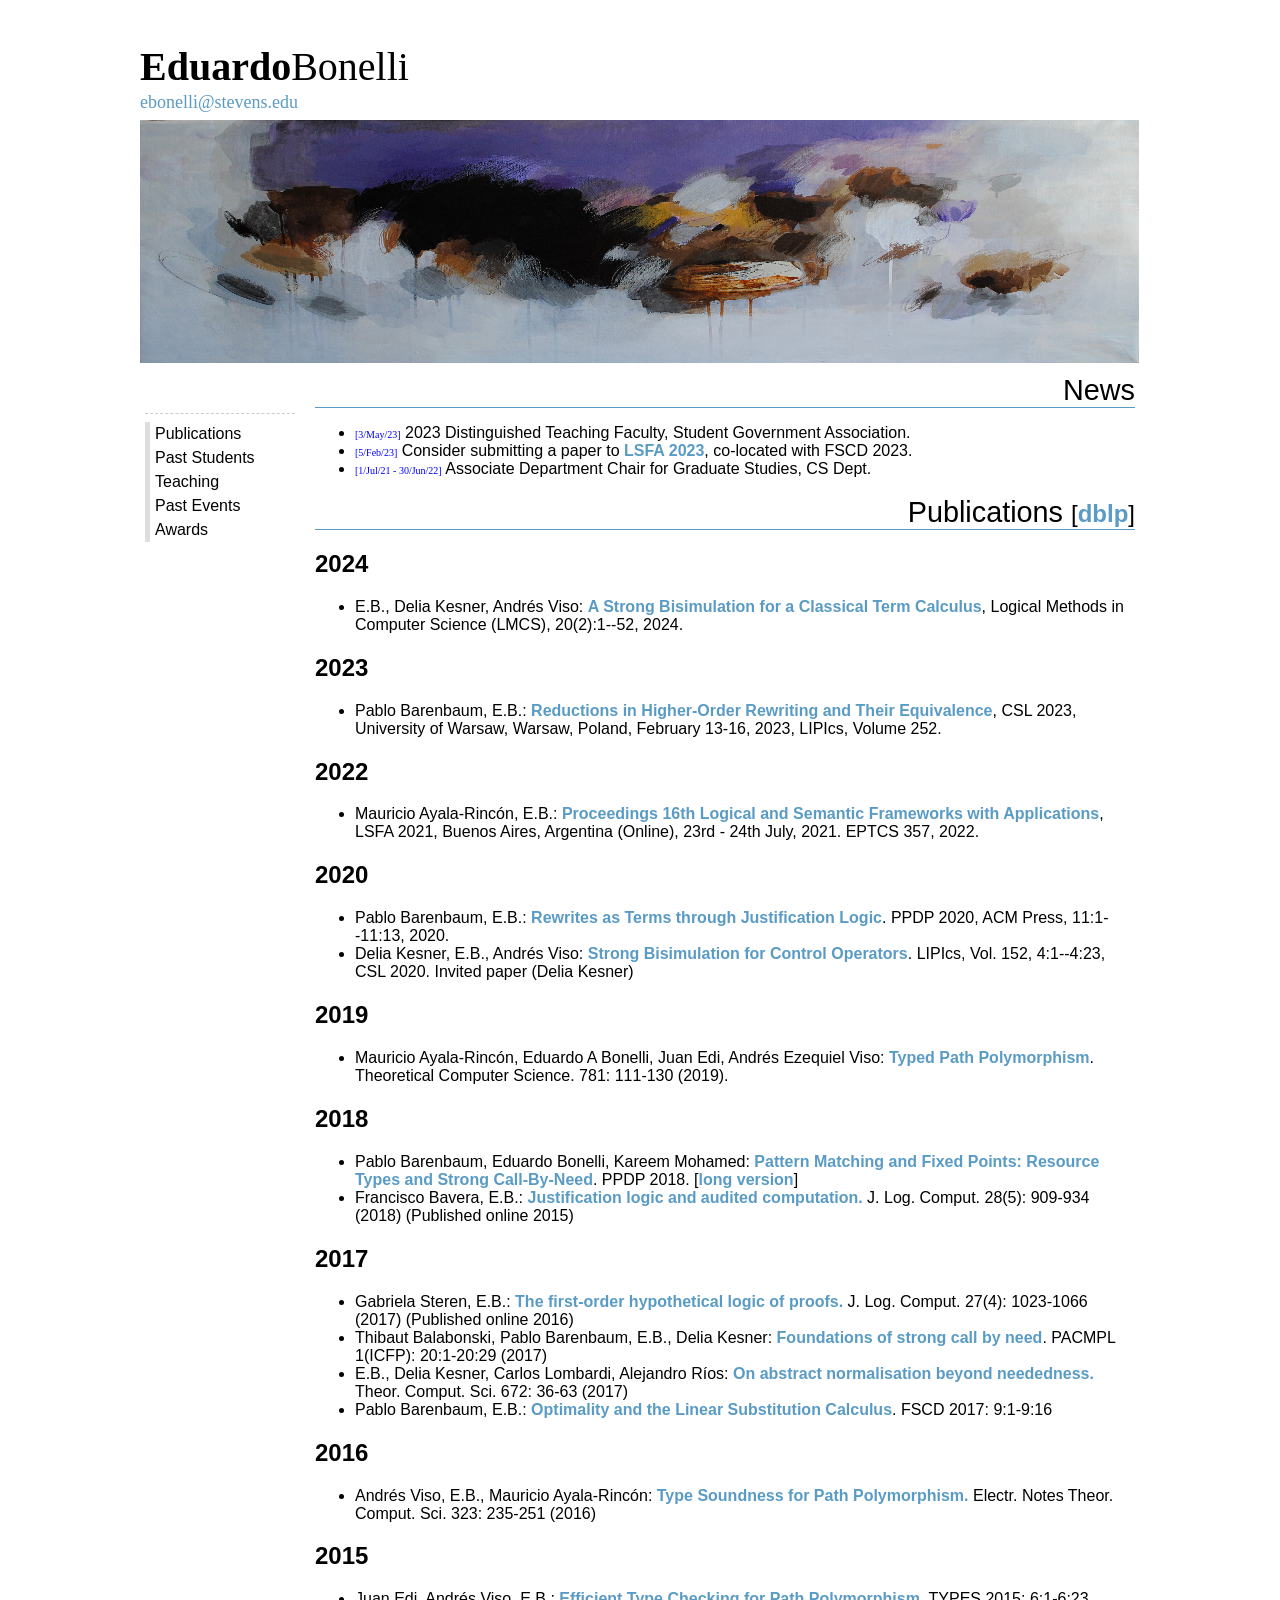
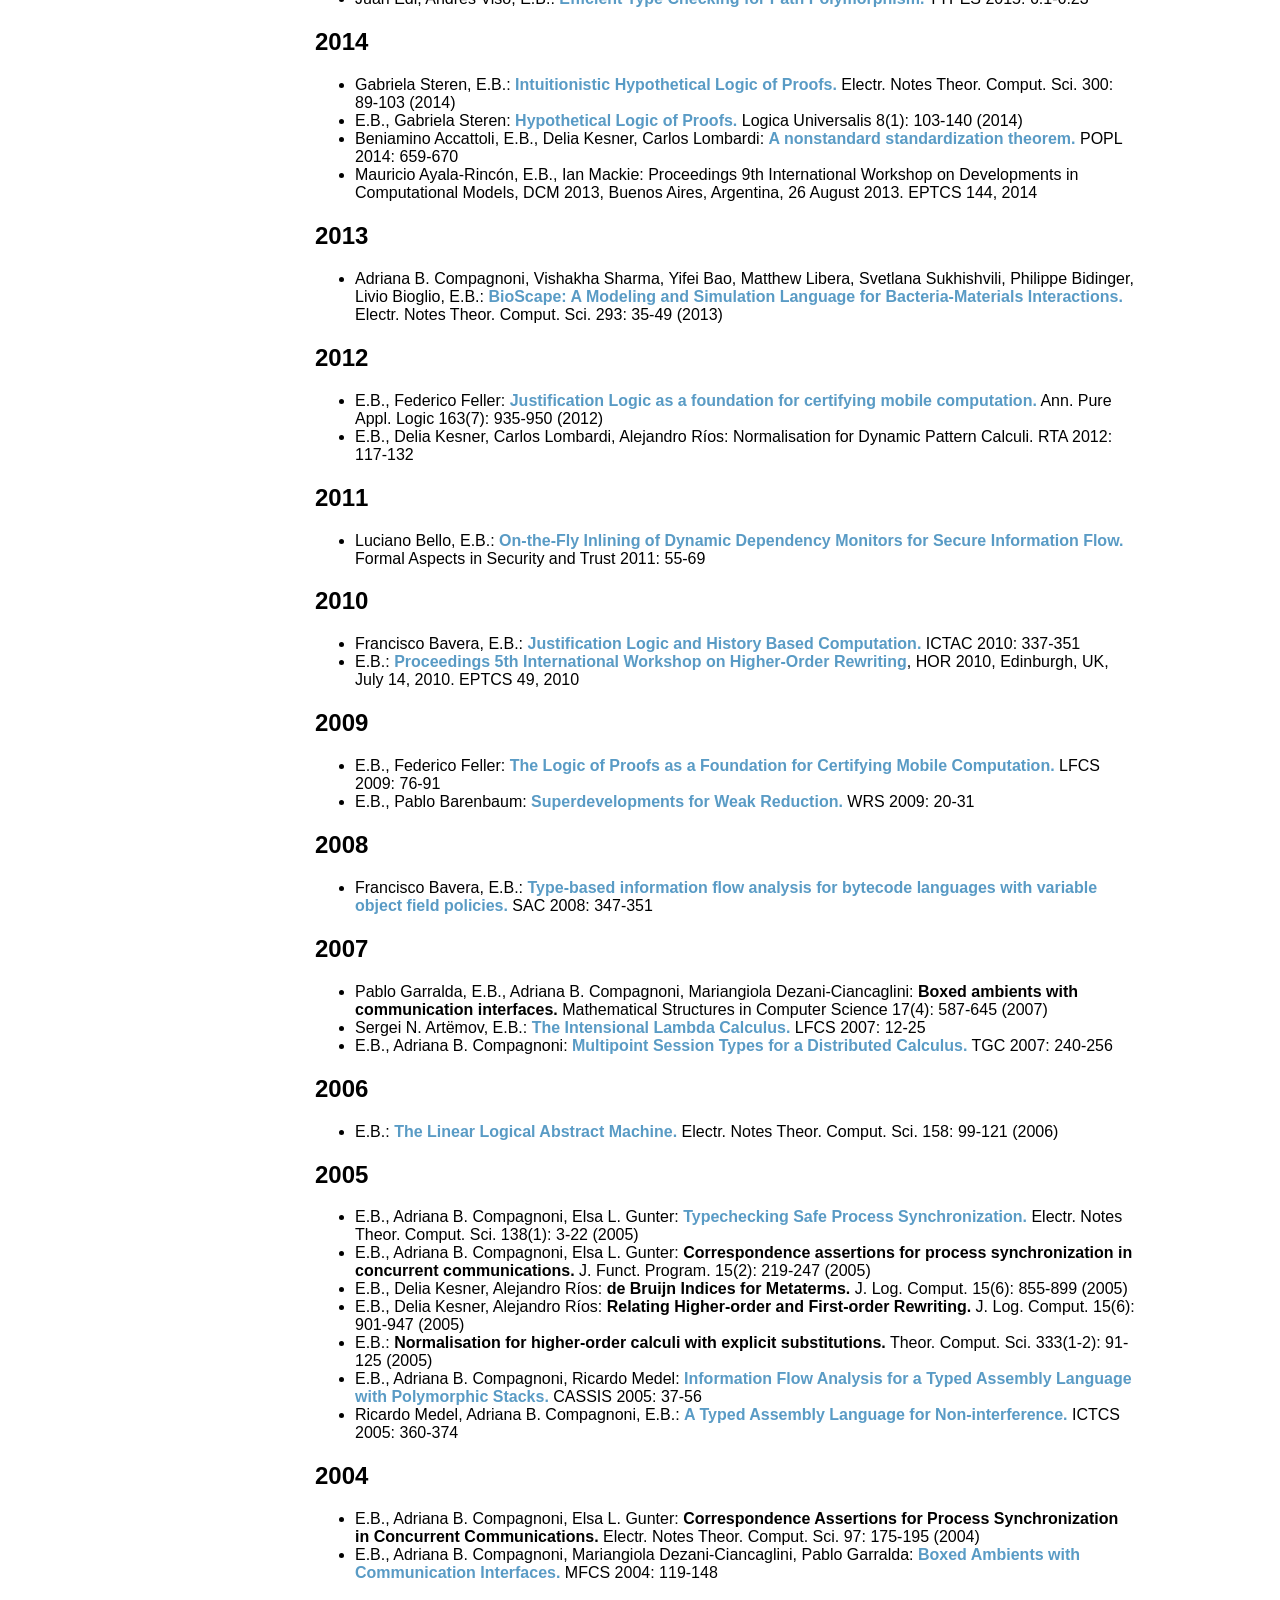
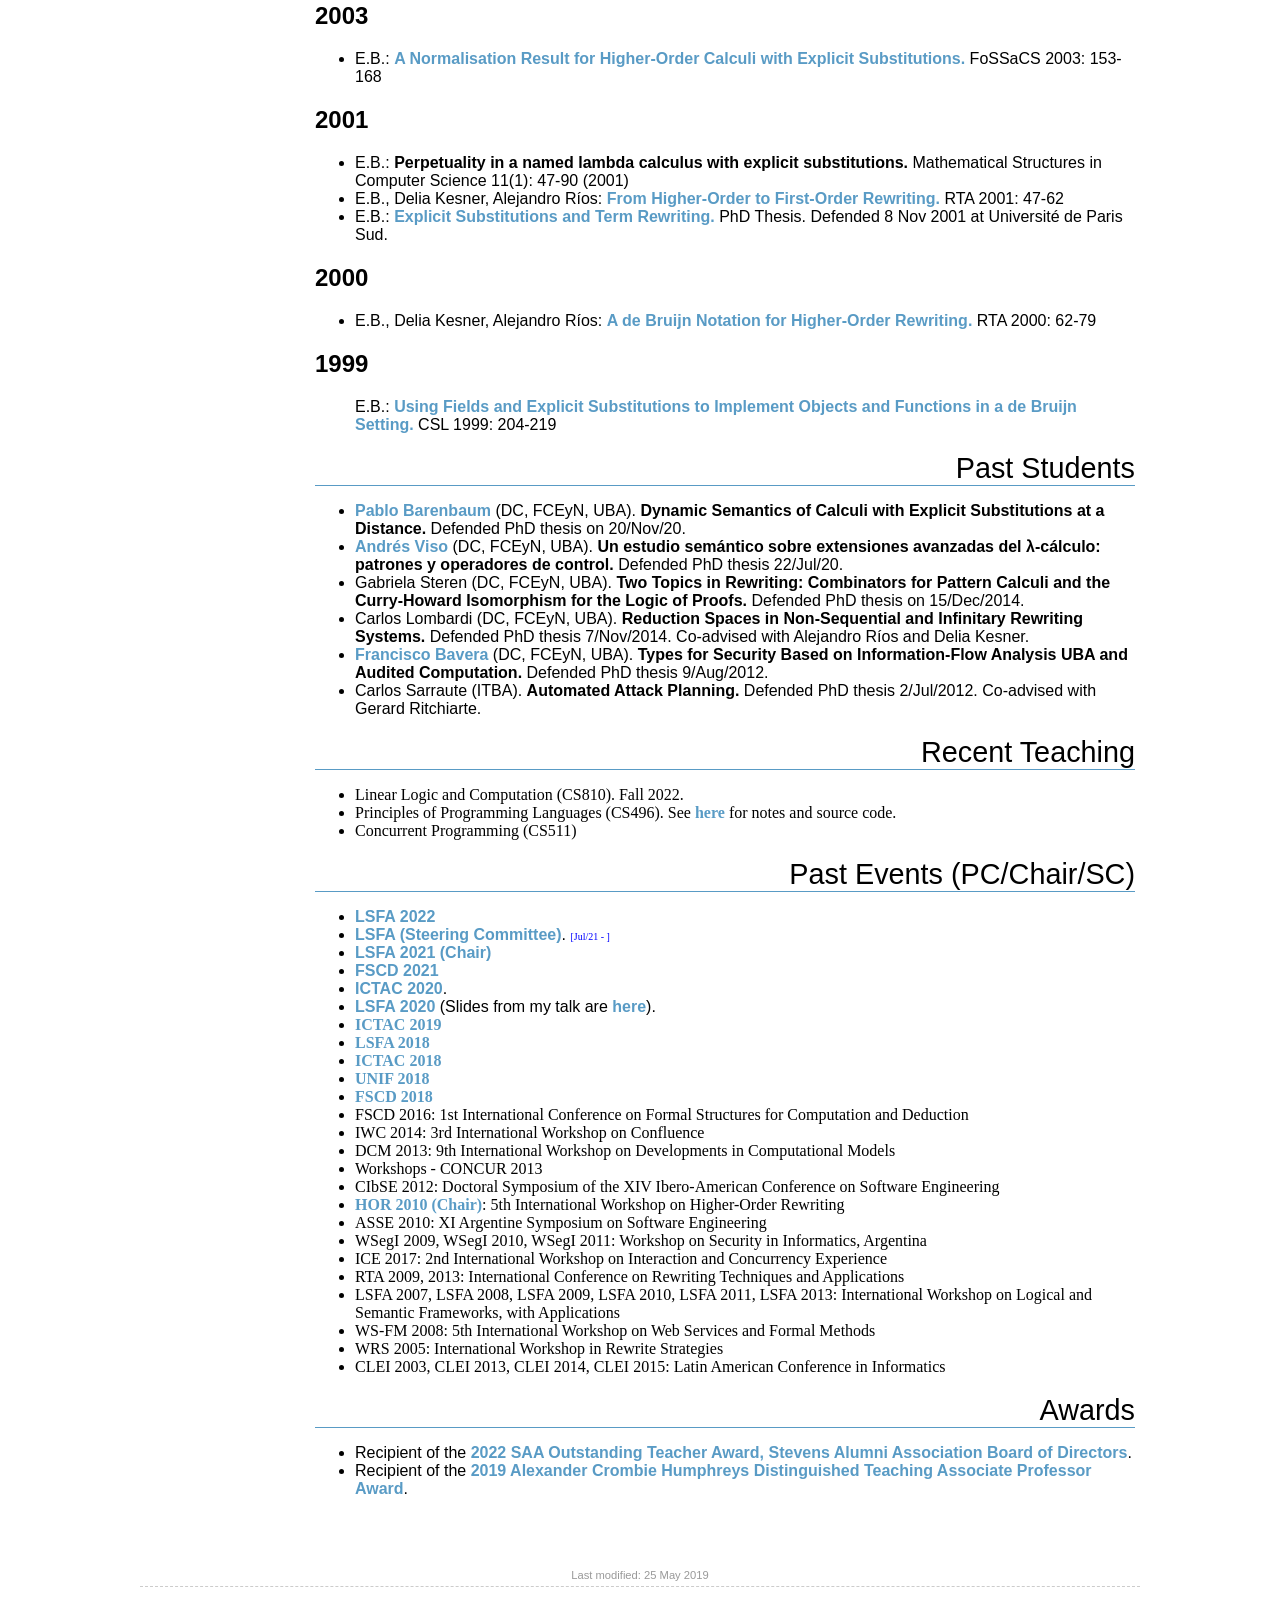
==== index.html @ a5846575 "Agregado" ====
<!DOCTYPE html PUBLIC "-//W3C//DTD XHTML 1.1//EN" "http://www.w3.org/TR/xhtml11/DTD/xhtml11.dtd">

<html xmlns="http://www.w3.org/1999/xhtml">

<head>
  <meta http-equiv="content-type" content="application/xhtml+xml; charset=iso-8859-1" />
  <title>Eduardo Bonelli</title>
  <link href="css.css" rel="stylesheet" type="text/css" />
</head>

<body>
  <div id="main">
    <div id="top-nav" style="width: 742px; height: 62px; margin-left: 0px;">
      <span style="color: black;"><b>Eduardo</b>Bonelli<p><font size="4" style="color: #599BC5;">ebonelli@stevens.edu</font></p></span></div>
    <a href="http://jimenalm2002.wixsite.com/jimenalopezm" title="Jimena L&oacute;pez Miquelarena"><img src="images/jime.jpg"
        alt="Jime" title="Jime" style="width: 999px; height: 243px;" />
    </a>

    <div id="navigation">
      <hr />
      <a href="#publications" class="navigation">Publications</a>
      <a href="#past_students" class="navigation">Past Students</a>
      <a href="#teaching" class="navigation">Teaching</a>
      <a href="#events" class="navigation">Past Events</a>
      <a href="#awards" class="navigation">Awards</a>
    </div>

    <div id="content">
      <h1>
        <span style="color: black;">
          News
        </span>
      </h1>

      <ul>
	<li>
	<font size="1" face="verdana" color="blue">
	[3/May/23]</font>
         2023 Distinguished Teaching Faculty, Student Government
	Association.
        </li>
	<li>
	<font size="1" face="verdana" color="blue">
	[5/Feb/23]</font>
        Consider submitting a paper to <a
	href="https://easyconferences.eu/fscd2023/">LSFA 2023</a>,
	co-located with FSCD 2023.
        </li>
	<li>
	<font size="1" face="verdana" color="blue">
	[1/Jul/21 - 30/Jun/22]</font>
        Associate Department Chair for Graduate Studies, CS Dept.
        </li>
      </ul>

      <div id="publications"></div>
      <h1>
        <span style="color: black;">Publications
          <small>[<a href="http://dblp.uni-trier.de/pers/hd/b/Bonelli:Eduardo" title="DBLP">dblp</a>]
          </small>
        </span>
      </h1>
              <h2>
        2024
      </h2>
      <ul>
        <li> E.B., Delia Kesner, Andr&eacute;s Viso: <a
      href="https://lmcs.episciences.org/13433">A Strong Bisimulation for a
      Classical Term Calculus</a>,  Logical Methods in Computer Science (LMCS), 20(2):1--52, 2024.
        </li>
      </ul>
              <h2>
        2023
      </h2>
      <ul>
        <li> Pablo Barenbaum, E.B.: <a href="publications/csl2023.pdf">Reductions in Higher-Order
        Rewriting and Their Equivalence</a>,  CSL 2023, University of
        Warsaw, Warsaw, Poland, February 13-16, 2023, LIPIcs, Volume 252.
        </li>
      </ul>
      
         <h2>
        2022
      </h2>
      <ul>
        <li> Mauricio Ayala-Rinc&oacute;n, E.B.: <a
        href="http://eptcs.web.cse.unsw.edu.au/content.cgi?LSFA2021">Proceedings 16th Logical and
        Semantic Frameworks with Applications</a>,  LSFA 2021, Buenos
        Aires, Argentina (Online), 23rd - 24th July, 2021. EPTCS 357, 2022.
        </li>
      </ul>
      
      <h2>
        2020
      </h2>
      <ul>
        <li> Pablo Barenbaum, E.B.: <a href="publications/ppdp2020.pdf">Rewrites as Terms through Justification Logic</a>.
          PPDP 2020, ACM Press, 11:1--11:13, 2020.
        </li>
        <li> Delia Kesner, E.B., Andr&eacute;s Viso: <a href="publications/csl2020.pdf">Strong Bisimulation for Control Operators</a>.
          LIPIcs, Vol. 152, 4:1--4:23, CSL 2020. Invited paper
        (Delia Kesner)
        </li>
      </ul>

      
      <h2>
        2019
      </h2>
      <ul>
        <li> Mauricio Ayala-Rinc&oacute;n, Eduardo A Bonelli, Juan Edi, Andr&eacute;s Ezequiel Viso: <a href="publications/tcs2019.pdf">Typed Path Polymorphism</a>.
          Theoretical Computer Science. 781: 111-130 (2019).
        </li>
      </ul>

      <h2>
        2018
      </h2>

      <ul>
        <li>Pablo Barenbaum, Eduardo
          Bonelli, Kareem Mohamed: <a href="publications/ppdp2018.pdf">Pattern Matching and Fixed
            Points: Resource Types and Strong Call-By-Need</a>. PPDP
          2018. [<a href="publications/ppdp2018_long.pdf">long
            version</a>]<br />
        </li>
        <li>Francisco Bavera, E.B.:
          <a href="publications/jlc2015.pdf">Justification logic and audited computation.</a> J. Log. Comput. 28(5):
          909-934 (2018) (Published online 2015)


        </li>
      </ul>

      <h2>
        2017
      </h2>

      <ul>
        <li> Gabriela Steren, E.B.:
          <a href="publications/jlc2016.pdf">The first-order hypothetical logic of proofs.</a> J. Log. Comput. 27(4):
          1023-1066 (2017) (Published online 2016)
        </li>
        <li> Thibaut Balabonski, Pablo Barenbaum, E.B., Delia Kesner:
          <a href="https://dl.acm.org/citation.cfm?doid=3136534.3110264">Foundations of
            strong call by need</a>. PACMPL 1(ICFP): 20:1-20:29 (2017)
        </li>
        <li> E.B., Delia Kesner, Carlos Lombardi, Alejandro R&iacute;os:
          <a href="publications/tcs2017.pdf">On abstract normalisation beyond neededness.</a> Theor. Comput. Sci. 672:
          36-63 (2017)
        </li>
        <li> Pablo Barenbaum, E.B.:
          <a href="http://drops.dagstuhl.de/opus/volltexte/2017/7730/pdf/LIPIcs-FSCD-2017-9.pdf">Optimality
            and the Linear Substitution Calculus</a>. FSCD 2017: 9:1-9:16
        </li>
      </ul>

      <h2>
        2016
      </h2>

      <ul>
        <li> Andr&eacute;s Viso, E.B., Mauricio Ayala-Rinc&oacute;n:
          <a href="https://www.sciencedirect.com/science/article/pii/S1571066116300433?via%3Dihub">Type Soundness for
            Path Polymorphism.</a>
          Electr. Notes Theor. Comput. Sci. 323: 235-251 (2016)
        </li>
      </ul>

      <h2>
        2015
      </h2>

      <ul>
        <li> Juan Edi, Andr&eacute;s Viso, E.B.:
          <a href="http://drops.dagstuhl.de/opus/volltexte/2018/8476/">Efficient Type Checking for Path
            Polymorphism.</a> TYPES 2015: 6:1-6:23
        </li>
      </ul>

      <h2>
        2014
      </h2>

      <ul>
        <li> Gabriela Steren, E.B.:
          <a href="publications/imla2014.pdf">Intuitionistic Hypothetical Logic of Proofs.</a> Electr. Notes Theor.
          Comput. Sci. 300: 89-103 (2014)
        </li>
        <li> E.B., Gabriela Steren:
          <a href="publications/lu2014.pdf">Hypothetical Logic of Proofs.</a> Logica Universalis 8(1): 103-140 (2014)
        </li>
        <li> Beniamino Accattoli, E.B., Delia Kesner, Carlos Lombardi:
          <a href="publications/popl2014.pdf">A nonstandard standardization theorem.</a> POPL 2014: 659-670
        </li>
        <li> Mauricio Ayala-Rinc&oacute;n, E.B., Ian Mackie:
          Proceedings 9th International Workshop on Developments in Computational Models, DCM 2013, Buenos Aires,
          Argentina, 26 August 2013. EPTCS 144, 2014
        </li>
      </ul>

      <h2>
        2013
      </h2>

      <ul>
        <li> Adriana B. Compagnoni, Vishakha Sharma, Yifei Bao, Matthew Libera, Svetlana Sukhishvili, Philippe Bidinger,
          Livio Bioglio, E.B.:
          <a href="publications/cs2bio2012.pdf">BioScape: A Modeling and Simulation Language for Bacteria-Materials
            Interactions.</a> Electr. Notes Theor. Comput.
          Sci. 293: 35-49 (2013)
        </li>
      </ul>

      <h2>
        2012
      </h2>

      <ul>
        <li> E.B., Federico Feller:
          <a href="publications/apal2012.pdf">Justification Logic as a foundation for certifying mobile computation.</a>
          Ann. Pure Appl. Logic 163(7): 935-950
          (2012)
        </li>
        <li> E.B., Delia Kesner, Carlos Lombardi, Alejandro R&iacute;os:
          Normalisation for Dynamic Pattern Calculi. RTA 2012: 117-132
        </li>
      </ul>
      <h2>
        2011
      </h2>

      <ul>
        <li> Luciano Bello, E.B.:
          <a href="publications/fast2011.pdf">On-the-Fly Inlining of Dynamic Dependency Monitors for Secure Information Flow.</a> Formal Aspects in Security and
          Trust 2011: 55-69
        </li>
      </ul>

      <h2>
        2010
      </h2>

      <ul>
        <li> Francisco Bavera, E.B.:
          <a href="publications/ictac2010.pdf">Justification Logic and History Based Computation.</a> ICTAC 2010:
          337-351
        </li>
        <li> E.B.:
          <a href="publications/ProceedingsHOR2010.pdf">Proceedings 5th International Workshop on Higher-Order
            Rewriting</a>, HOR 2010, Edinburgh, UK, July 14,
          2010. EPTCS 49, 2010
        </li>
      </ul>

      <h2>
        2009
      </h2>

      <ul>
        <li> E.B., Federico Feller:
          <a href="publications/lfcs2009.pdf">The Logic of Proofs as a Foundation for Certifying Mobile
            Computation.</a> LFCS 2009: 76-91
        </li>
        <li> E.B., Pablo Barenbaum:
          <a href="https://arxiv.org/pdf/1001.4429v1.pdf">Superdevelopments for Weak Reduction.</a> WRS 2009: 20-31
        </li>
      </ul>

      <h2>
        <span style="color: black;">2008 </span>
      </h2>

      <ul>
        <li> Francisco Bavera, E.B.:
          <a href="publications/sac2008.pdf">Type-based information flow analysis for bytecode languages with variable
            object field policies.</a> SAC
          2008: 347-351
        </li>
      </ul>


      <h2>
        2007
      </h2>


      <ul>
        <li> Pablo Garralda, E.B., Adriana B. Compagnoni, Mariangiola Dezani-Ciancaglini:
          <b>Boxed ambients with communication interfaces.</b> Mathematical Structures in Computer Science 17(4):
          587-645 (2007)
        </li>
        <li> Sergei N. Art&euml;mov, E.B.:
          <a href="publications/lfcs2007.pdf">The Intensional Lambda Calculus.</a> LFCS 2007: 12-25
        </li>
        <li> E.B., Adriana B. Compagnoni:
          <a href="publications/tgc2007.pdf">Multipoint Session Types for a Distributed Calculus.</a> TGC 2007: 240-256
        </li>
      </ul>

      <h2>
        2006
      </h2>

      <ul>
        <li> E.B.:
          <a href="publications/mfps2006.pdf">The Linear Logical Abstract Machine.</a> Electr. Notes Theor. Comput. Sci.
          158: 99-121 (2006)
        </li>
      </ul>

      <h2>
        2005
      </h2>

      <ul>
        <li> E.B., Adriana B. Compagnoni, Elsa L. Gunter:
          <a href="https://www.sciencedirect.com/science/article/pii/S157106610505108X?via%3Dihub">Typechecking Safe
            Process Synchronization.</a> Electr. Notes Theor. Comput. Sci. 138(1): 3-22 (2005)
        </li>
        <li> E.B., Adriana B. Compagnoni, Elsa L. Gunter:
          <b>Correspondence assertions for process synchronization in concurrent communications.</b> J. Funct. Program.
          15(2): 219-247 (2005)
        </li>
        <li> E.B., Delia Kesner, Alejandro R&iacute;os:
          <b>de Bruijn Indices for Metaterms.</b> J. Log. Comput. 15(6): 855-899 (2005)
        </li>
        <li> E.B., Delia Kesner, Alejandro R&iacute;os:
          <b>Relating Higher-order and First-order Rewriting.</b> J. Log. Comput. 15(6): 901-947 (2005)
        </li>
        <li> E.B.:
          <b>Normalisation for higher-order calculi with explicit substitutions.</b> Theor. Comput. Sci. 333(1-2):
          91-125 (2005)
        </li>
        <li> E.B., Adriana B. Compagnoni, Ricardo Medel:
          <a href="publications/cassis2005.pdf">Information Flow Analysis for a Typed Assembly Language with Polymorphic Stacks.</a> CASSIS 2005: 37-56
        </li>
        <li> Ricardo Medel, Adriana B. Compagnoni, E.B.:
          <a href="publications/ictcs2005.pdf">A Typed Assembly Language for Non-interference.</a> ICTCS 2005: 360-374
        </li>
      </ul>

      <h2>
        2004
      </h2>

      <ul>
        <li>
          E.B., Adriana B. Compagnoni, Elsa L. Gunter:
          <b>Correspondence Assertions for Process Synchronization in Concurrent Communications.</b> Electr. Notes
          Theor. Comput. Sci. 97: 175-195 (2004)
        </li>
        <li> E.B., Adriana B. Compagnoni, Mariangiola Dezani-Ciancaglini, Pablo Garralda:
          <a href="publications/mfcs2004.pdf">Boxed Ambients with Communication Interfaces.</a> MFCS 2004: 119-148
        </li>
      </ul>

      <h2>
        2003
      </h2>

      <ul>
        <li>
          E.B.:
          <a href="publications/fossacs2003.pdf">A Normalisation Result for Higher-Order Calculi with Explicit Substitutions.</a> FoSSaCS 2003: 153-168
        </li>
      </ul>

      <h2>
        2001
      </h2>

      <ul>
        <li>
          E.B.:
          <b>Perpetuality in a named lambda calculus with explicit substitutions.</b> Mathematical Structures in
          Computer Science 11(1): 47-90 (2001)
        </li>
        <li> E.B., Delia Kesner, Alejandro R&iacute;os:
          <a href="publications/rta2001.pdf">From Higher-Order to First-Order Rewriting.</a> RTA 2001: 47-62
        </li>
        <li> E.B.:
          <a href="publications/thesis.pdf">Explicit Substitutions and Term Rewriting.</a> PhD Thesis. Defended 8 Nov
          2001 at Universit&eacute; de Paris Sud.
          <!--           Also presented at <a
            href="https://digital.bl.fcen.uba.ar/collection/tesis/document/tesis_n3651_Bonelli">UBA</a> in 2003 under
          cotutelle.
 -->
        </li>
      </ul>

      <h2>
        2000
      </h2>

      <ul>
        <li>
          E.B., Delia Kesner, Alejandro R&iacute;os:
          <a href="publications/rta2000.pdf">A de Bruijn Notation for Higher-Order Rewriting.</a> RTA 2000: 62-79
        </li>
      </ul>

      <h2>
        1999
      </h2>

      <ul>
        E.B.:
        <a href="publications/csl1999.pdf">Using Fields and Explicit Substitutions to Implement Objects and Functions in a de Bruijn Setting.</a> CSL
        1999: 204-219
      </ul>

    <div id="past_students"></div>
            <h1>
        <span style="color: black;">Past Students</span>
      </h1>
            <ul>
	<li>
           <a href="https://foones.github.io">Pablo Barenbaum</a> (DC,
            FCEyN, UBA).  <b>Dynamic Semantics of Calculi with Explicit Substitutions at a Distance.</b>  Defended PhD thesis on 20/Nov/20.
        </li>
	<li>
           <a href="https://firuzz.github.io">Andr&eacute;s Viso</a>
            (DC, FCEyN, UBA).  <b>Un estudio sem&aacute;ntico sobre extensiones avanzadas del &lambda;-c&aacute;lculo: patrones y operadores de control.</b>  Defended PhD thesis
        22/Jul/20.
	</li>
		<li>
           Gabriela Steren (DC,
            FCEyN, UBA). <b>Two Topics in Rewriting: Combinators for Pattern Calculi and the
Curry-Howard Isomorphism for the Logic of Proofs.</b> Defended PhD
            thesis on 15/Dec/2014.
	</li>
	<li>
           Carlos Lombardi  (DC,
            FCEyN, UBA). <b>Reduction Spaces in Non-Sequential and
            Infinitary Rewriting Systems.</b> Defended PhD thesis
            7/Nov/2014. Co-advised with Alejandro R&iacuteos and Delia Kesner.
	</li>
		<li>
           <a href="https://dc.exa.unrc.edu.ar/staff/fbavera/">Francisco Bavera</a>  (DC,
            FCEyN, UBA). <b>Types for Security Based on
            Information-Flow Analysis UBA and Audited Computation.</b>
            Defended PhD thesis
            9/Aug/2012. 
	</li>
			<li>
           Carlos Sarraute  (ITBA). <b>Automated Attack Planning.</b>
            Defended PhD thesis
            2/Jul/2012. Co-advised with Gerard Ritchiarte. 
        </li>
      </ul>
      
      
      <div id="teaching"></div>      
      <h1>
        <span style="color: black;">Recent Teaching</span>
      </h1>
      <ul>
        <li>
          <span style="font-family: Tahoma;">Linear Logic and
      Computation (CS810). Fall 2022. </span>
        </li>
        <li>
          <span style="font-family: Tahoma;">Principles of Programming
      Languages (CS496). See  <a href="https://github.com/ebonelli/PLaF">here</a> for notes and source code. </span>
        </li>
        <li>
          <span style="font-family: Tahoma;">Concurrent Programming (CS511) </span>
        </li>
        <!-- <li> -->
        <!--   <span style="font-family: Tahoma;">Data Structures (CS284) </span> -->
        <!-- </li> -->
      </ul>

      <div id="events"></div>
      <h1>
        <span style="color: black;">Past Events (PC/Chair/SC) </span>
      </h1>

      <ul>
	<li>
	<a
        href="https://lsfa2022.github.io">LSFA 2022</a> 
	</li>
  	<li>
        <a
	href="https://lsfa-workshop.github.io">LSFA (Steering Committee)</a>. 	<font size="1" face="verdana" color="blue">
	[Jul/21 - ]</font>
	</li>
	
	<li>
	<a href="https://mat.unb.br/lsfa2021">LSFA 2021 (Chair)</a>
	</li>

	<li>
	<a href="https://fscd2021.dc.uba.ar">FSCD 2021</a>
	</li>
	
	<li>
	   <a href="https://ictac2020.github.io">ICTAC 2020</a>. 
        </li>
        <li>
           <a href="http://lsfa2020.ufba.br">LSFA 2020</a> (Slides from
        my talk are <a href="talks/lsfa_2020.pdf">here</a>).
        </li>
        <li><span style="font-family: Tahoma;"><a href="http://www.redcad.org/events/ictac2019/">ICTAC
              2019</a></span></li>

        <li><span style="font-family: Tahoma;"><a href="http://lia.ufc.br/%7Elsfa2018/">LSFA
              2018</a></span>
        </li>
        <li><span style="font-family: Tahoma;"><a href="https://www.ictac.org.za"
              title="ICTAC 2018">ICTAC
              2018</a></span>
        </li>
        <li><span style="font-family: Tahoma;"><a href="http://unif2018.cic.unb.br"
              title="UNIF 2018">UNIF
              2018</a></span>
        </li>
        <li><span style="font-family: Tahoma;"><a href="http://www.cs.le.ac.uk/events/fscd2018/"
              title="FSCD 2018">FSCD
              2018</a></span>
        </li>
        <li><span style="font-family: Tahoma;">FSCD 2016: 1st International
            Conference on Formal Structures for Computation and Deduction </span>
        </li>
        <span style="font-family: Tahoma;"> </span>
        <li><span style="font-family: Tahoma;">IWC 2014: 3rd International
            Workshop on Confluence</span>
        </li>
        <span style="font-family: Tahoma;"> </span>
        <li><span style="font-family: Tahoma;">DCM 2013: 9th International
            Workshop on Developments in Computational Models</span>
        </li>
        <span style="font-family: Tahoma;"> </span>
        <li><span style="font-family: Tahoma;">Workshops - CONCUR 2013</span>
        </li>
        <span style="font-family: Tahoma;"> </span>
        <li><span style="font-family: Tahoma;">CIbSE 2012: Doctoral Symposium
            of the XIV Ibero-American Conference on Software Engineering</span>
        </li>
        <span style="font-family: Tahoma;"> </span>
        <li><span style="font-family: Tahoma;"><a href="https://dblp.org/db/series/eptcs/eptcs49.html"
              title="HOR 2010">HOR 2010 (Chair)</a>: 5th International
            Workshop on Higher-Order Rewriting </span>
        </li>
        <span style="font-family: Tahoma;"> </span>
        <li><span style="font-family: Tahoma;">ASSE 2010: XI Argentine
            Symposium on Software Engineering</span>
        </li>
        <span style="font-family: Tahoma;"> </span>
        <li><span style="font-family: Tahoma;">WSegI 2009, WSegI 2010,
              WSegI 2011:
            Workshop on Security in Informatics, Argentina</span>
        </li>
        <span style="font-family: Tahoma;"> </span>
        <li><span style="font-family: Tahoma;">ICE 2017: 2nd International
            Workshop on Interaction and Concurrency Experience</span>
        </li>
        <span style="font-family: Tahoma;"> </span>
        <li><span style="font-family: Tahoma;">RTA 2009, 2013: International
            Conference on Rewriting Techniques and Applications</span>
        </li>
        <span style="font-family: Tahoma;"> </span>
        <li><span style="font-family: Tahoma;">LSFA 2007, LSFA 2008, LSFA 2009,
            LSFA 2010, LSFA 2011, LSFA 2013: International Workshop on Logical and
            Semantic Frameworks, with Applications</span>
        </li>
        <span style="font-family: Tahoma;"> </span>
        <li><span style="font-family: Tahoma;">WS-FM 2008: 5th International
            Workshop on Web Services and Formal Methods</span>
        </li>
        <span style="font-family: Tahoma;"> </span>
        <li><span style="font-family: Tahoma;">WRS 2005: International
            Workshop in Rewrite Strategies</span>
        </li>
        <span style="font-family: Tahoma;"> </span>
        <li><span style="font-family: Tahoma;">CLEI 2003, CLEI 2013, CLEI 2014,
            CLEI 2015: Latin American Conference in Informatics</span></li>
	  </ul>

	      <div id="awards"></div>
            <h1>
        <span style="color: black;">Awards</span>
      </h1>
	      <ul>
		<li>
        Recipient of the <a
            href="https://connect.stevens.edu/file/2022-Award-Recipients.pdf">2022
            SAA Outstanding Teacher Award, Stevens Alumni Association Board
		of Directors</a>.
        </li>
      <li>
          Recipient of the <a href="https://www.stevens.edu/news/stevens-honors-excellence-research-teaching-during-2018-2019-academic-year">2019 Alexander Crombie Humphreys Distinguished Teaching Associate Professor Award</a>.
        </li>
      </ul>
      
    </div>
    <div id="footer" style="width: 1000px;">
      Last modified: 25 May 2019
      <hr />
    </div>
  </div>
</body>

</html>
---- css.css ----
<html>
  <head>
    <meta http-equiv="content-type" content="text/html; charset=windows-1252">
    <link rel="alternate stylesheet" type="text/css" href="resource://gre-resources/plaintext.css"
      title="Wrap Long Lines">
  </head>
  <body>
    <pre>&lt;html&gt;
  &lt;head&gt;
    &lt;meta http-equiv="content-type" content="text/html; charset=windows-1252"&gt;
    &lt;link rel="alternate stylesheet" type="text/css" href="resource://gre-resources/plaintext.css"
      title="Wrap Long Lines"&gt;
  &lt;/head&gt;
  &lt;body&gt;
    &lt;pre&gt;body {
	margin: 25px 0px 0px 0px;
	background-color: #FFFFFF;
	background-image: url(images/jime.jpg);
	background-position: center;
	background-repeat: repeat-y;
	text-align: center;
}


#main {
	width: 1000px;
	margin-left: auto;
	margin-right: auto;
	text-align: left;
	background-color: #FFFFFF;
}

#top-nav {
	width: 995px;
	margin-left: auto;
	margin-right: auto;
	font-family: Tahoma;
	font-size: 40px;
	color: #FFFFFF;
	text-align: left;
	vertical-align: bottom;
	height: 30px;
	line-height: 18px;
	padding: 50px 50px 0px 0px;

	background-color: #FFFFFF;
}

#navigation {
	float: left;
	font-family: Verdana, Arial, Helvetica, sans-serif;
	font-size: 100%;
	font-weight: bold;
	color: rgb(3, 78, 124);
	background-color: #FFFFFF;
	text-decoration: none;
	margin: 0px 0px 0px 0px;
	padding: 37px 5px 15px 5px;
	width: 150px;
	border-color: #FFFFFF;
	border-style: solid;
	border-width: 1px 1px 1px 0px;
	text-align: right;
}


#content {
	margin-left: 170px;
	font-family: Verdana, Arial, Helvetica, sans-serif;
	font-size: 100%;
	color: #000000;
	text-decoration: none;
	width: 820px;
	text-align: left;
	padding: 5px 5px 15px 5px;
	background-color: #FFFFFF;
}

#footer {
	font-family: Verdana, Arial, Helvetica, sans-serif;
	font-size: 70%;
	color: #999999;
	padding: 40px 0px 10px 0px;
	text-align: center;
	clear: left;
	background-color: #FFFFFF;
}



a {
	color: #599BC5;
	text-decoration: none;
	font-weight: bold;
}
a:hover {
	color: #599BC5;
	text-decoration: none;
}

a.small-navigation {
	color: #999999;
	text-decoration: none;
}

a.small-navigation:hover {
	color: #FF9900;
}

a.navigation {
	color: #000000;
	border-width: 0px 0px 0px 5px;
	border-color: #DEDEDE;
	border-style: solid;
	text-decoration: none;
	display: block;
	padding: 3px 0px 3px 5px;
	text-align: left;
	font-weight: normal;
}

a.navigation:hover {
	border-color: #599BC5;
	background-color: #EFEFEF;
}


#header {
	padding: 5px 0px 5px 0px;

	background-color: #FFFFFF;
}

hr {
	width: 100%;
	height: 0px;
	text-align: center;
	border-color: #CCCCCC;
	border-style: dashed;
	border-width: 0px 0px 1px 0px;
}

h1 {
	color: #599BC5;
	font-size: 180%;
	text-decoration: none;
	text-align: right;
	margin: 0px 0px 15px 0px;
	font-weight: normal;
	padding: 2px 0px 0px 0px;
	border-width: 0px 0px 1px 0px;
	border-style: solid;
	border-color: #599BC5;
	background-color: #FFFFFF;
}

p {

	padding: 0px 0px 10px 0px;
	margin-top: 10px;
}&lt;/pre&gt;
  &lt;/body&gt;
&lt;/html&gt;
</pre>
  </body>
</html>
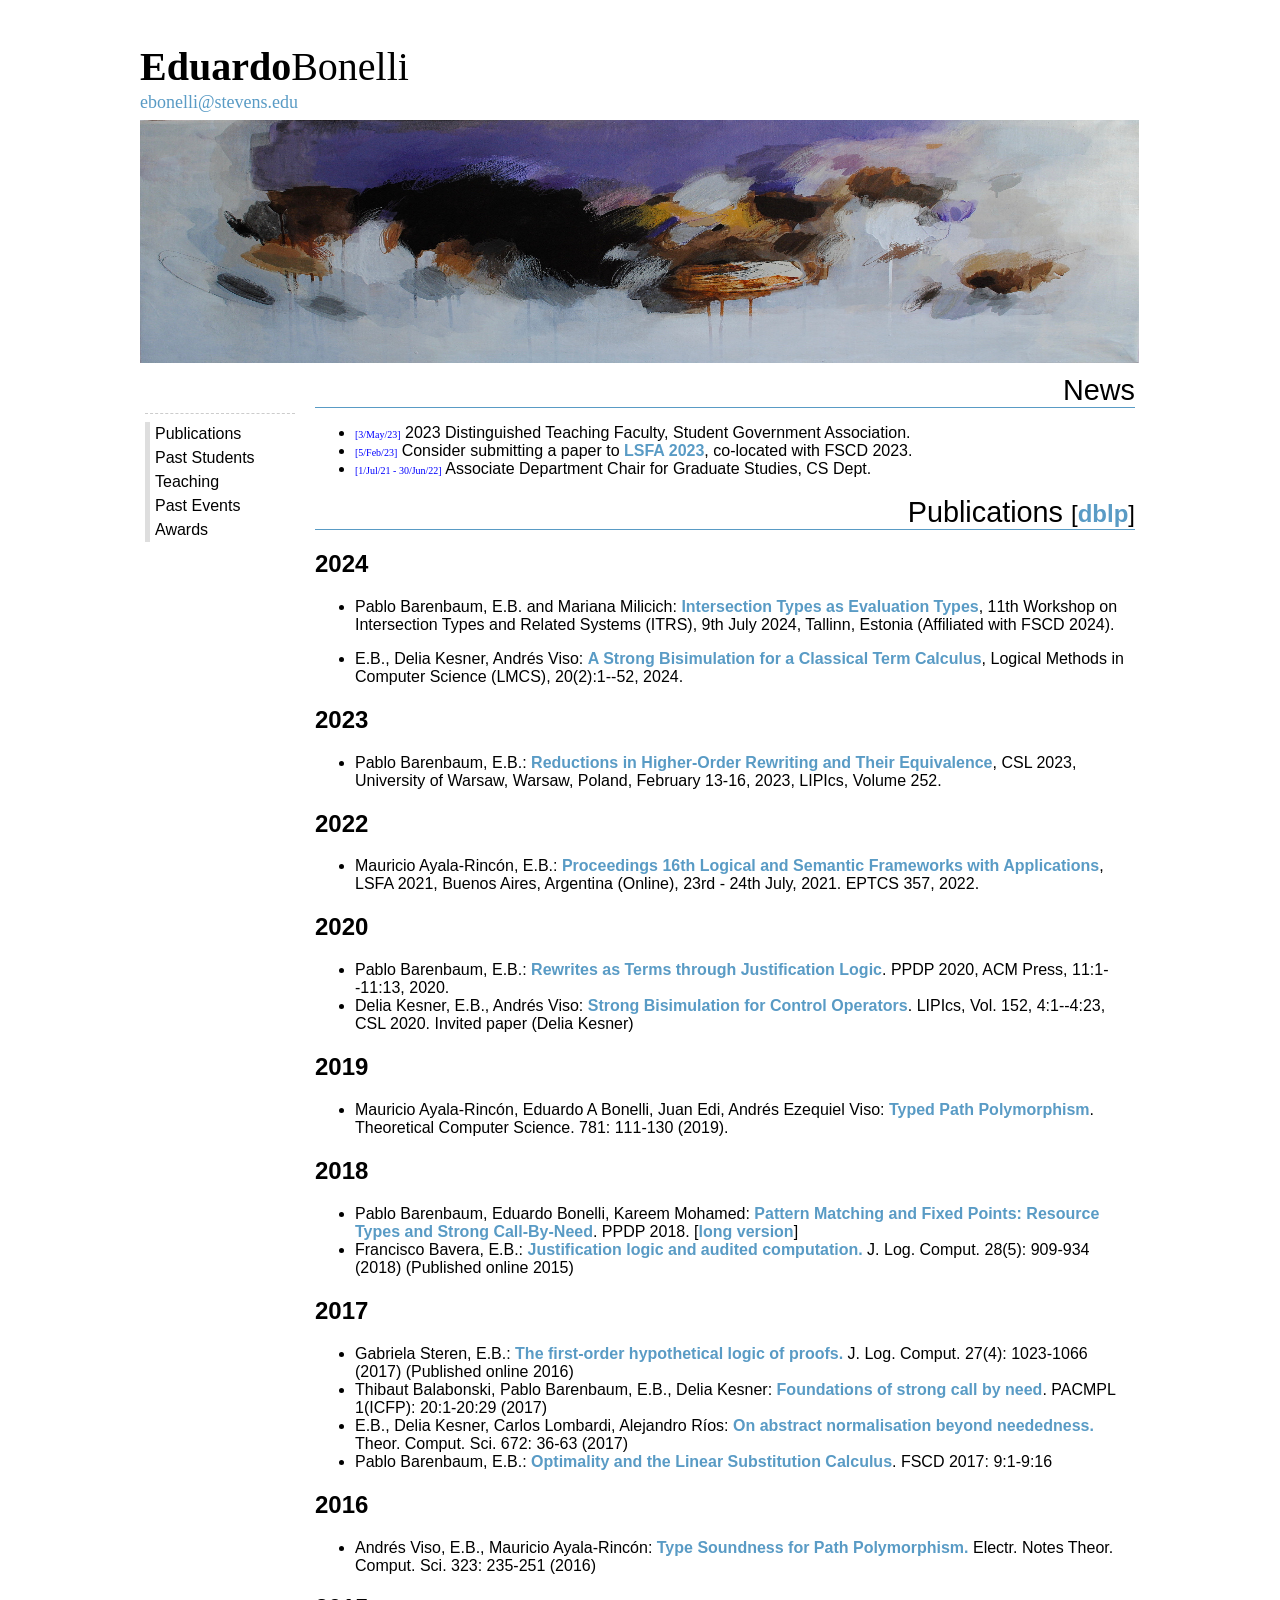
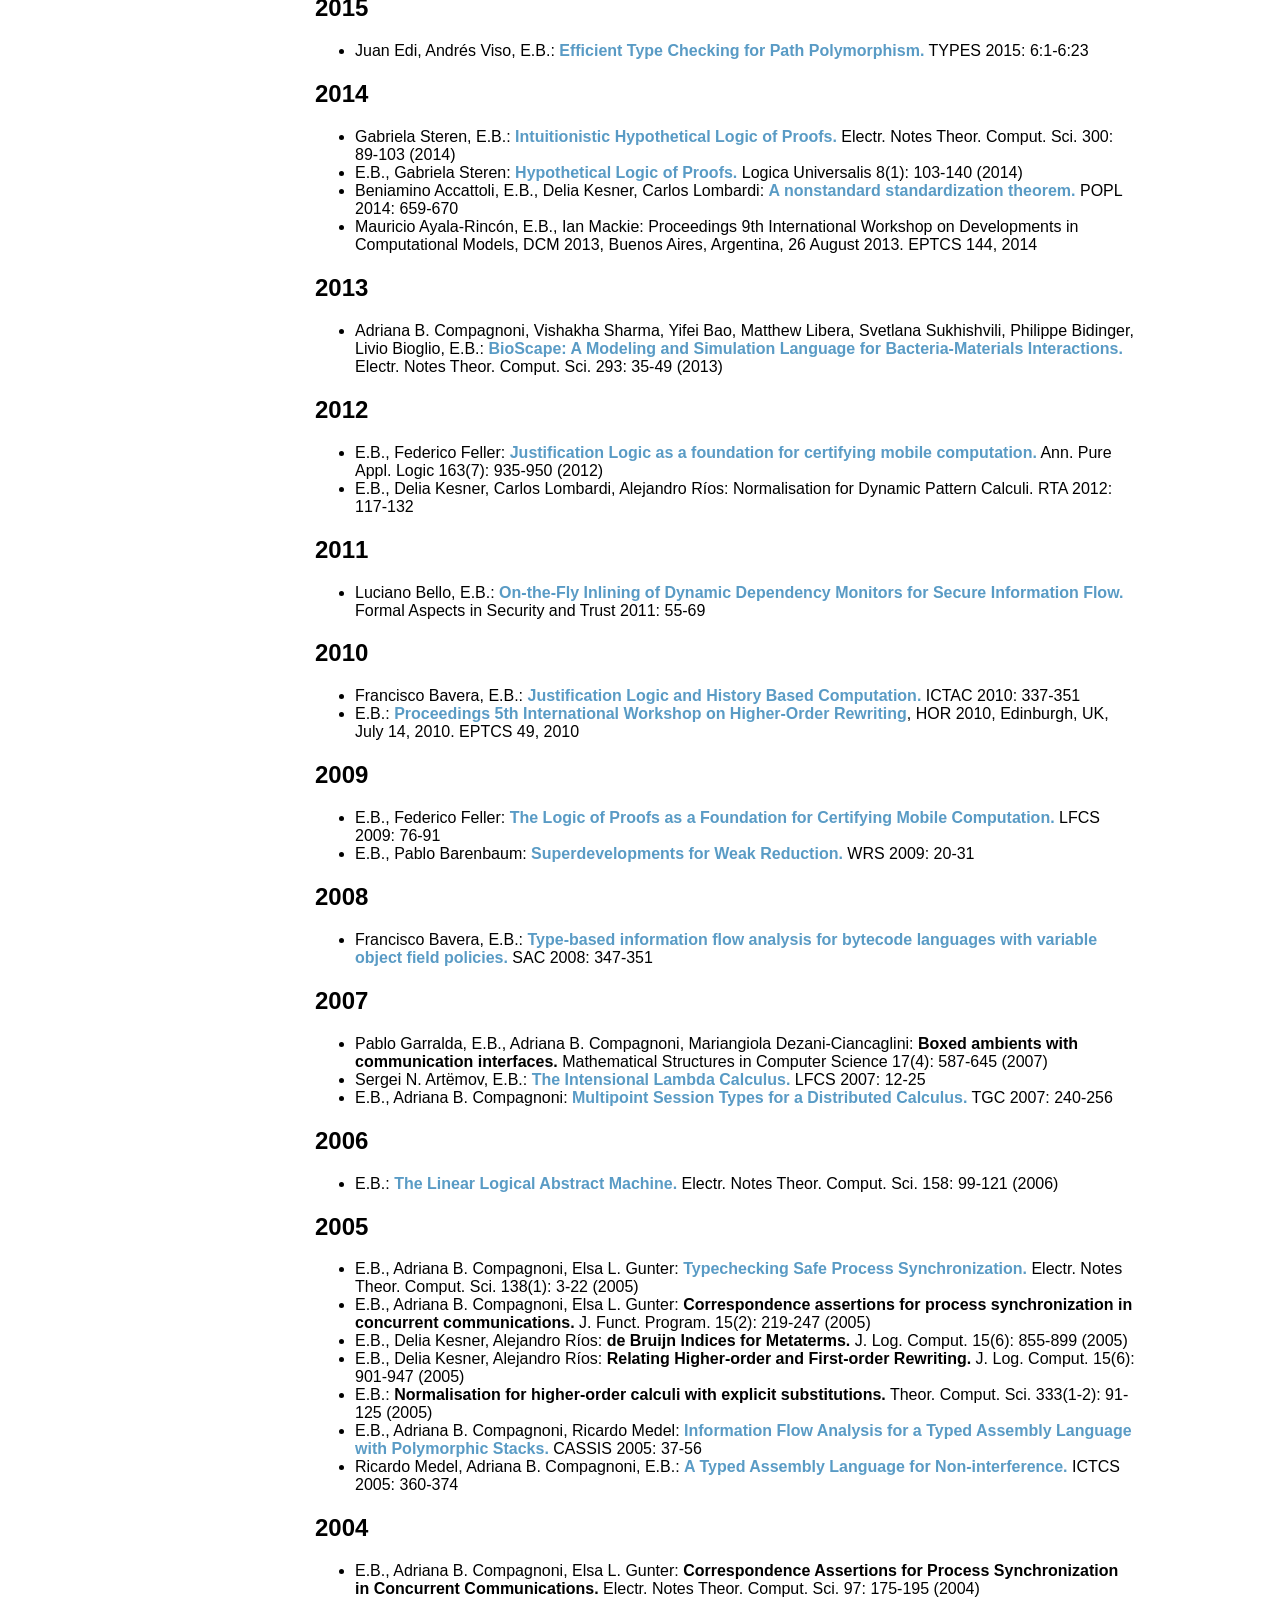
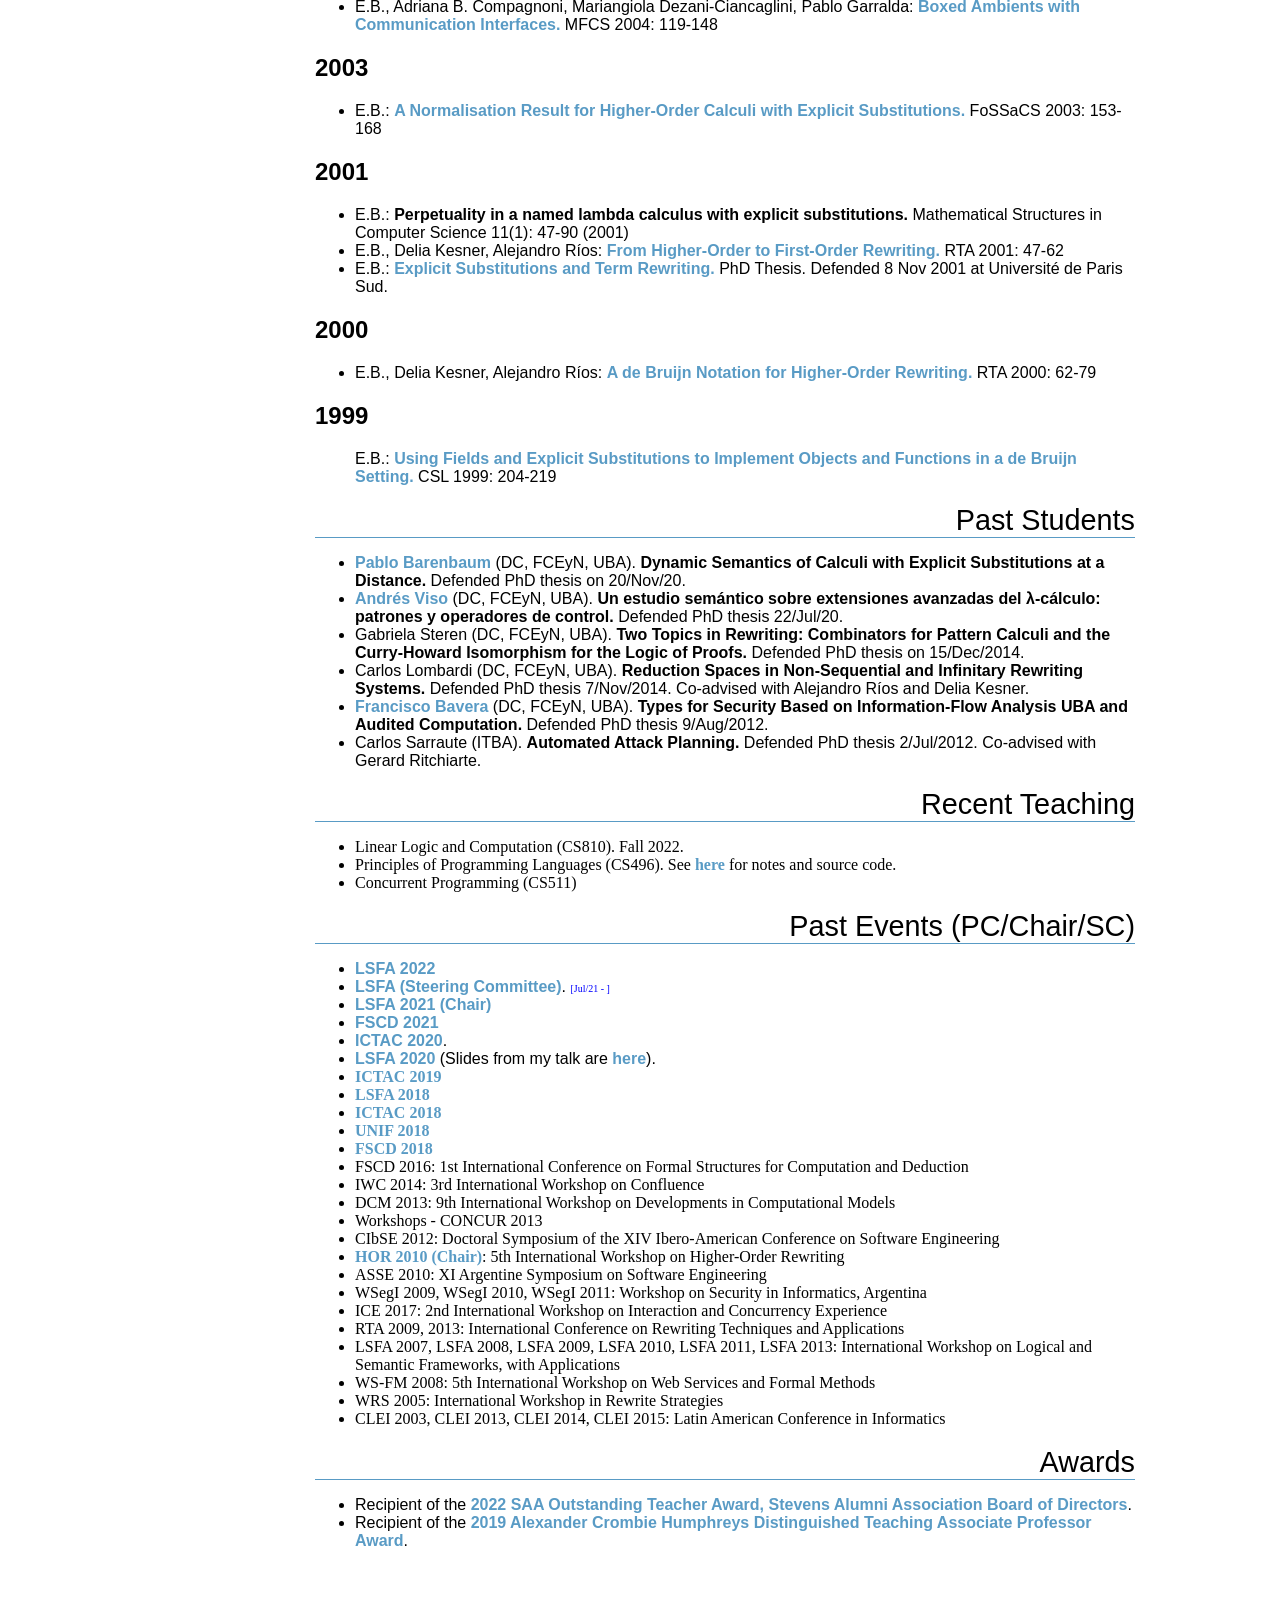
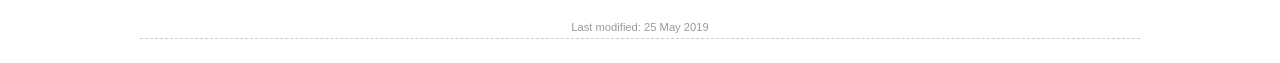
==== commit b30937d2: "Editando" ====
--- a/index.html
+++ b/index.html
@@ -63,6 +63,14 @@
               <h2>
         2024
       </h2>
+            <ul> 
+        <li> Pablo Barenbaum, E.B. and Mariana Milicich: <a
+      href="publications/itrs24.pdf">Intersection Types as
+      Evaluation Types</a>, 11th Workshop on Intersection
+      Types and Related Systems (ITRS), 9th July 2024, Tallinn,
+      Estonia (Affiliated with FSCD 2024).
+        </li>
+      </ul>
       <ul>
         <li> E.B., Delia Kesner, Andr&eacute;s Viso: <a
       href="https://lmcs.episciences.org/13433">A Strong Bisimulation for a
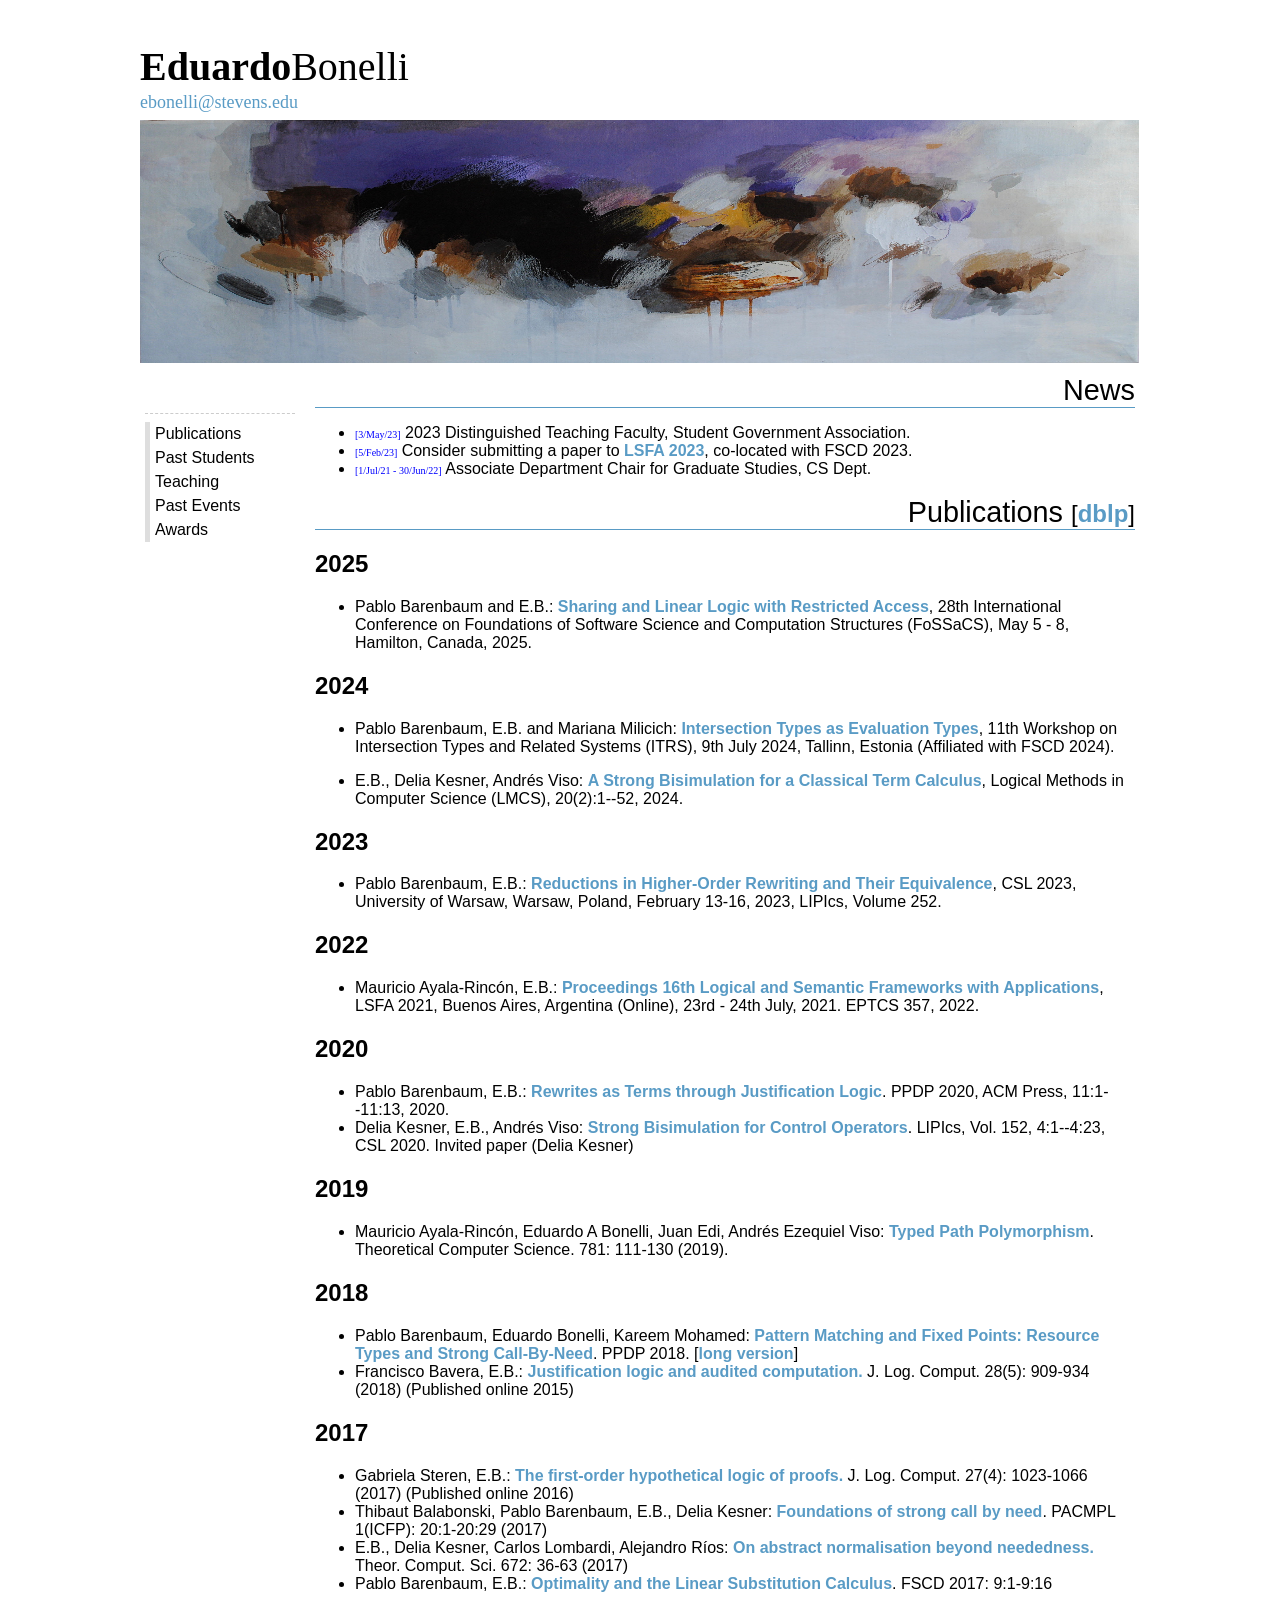
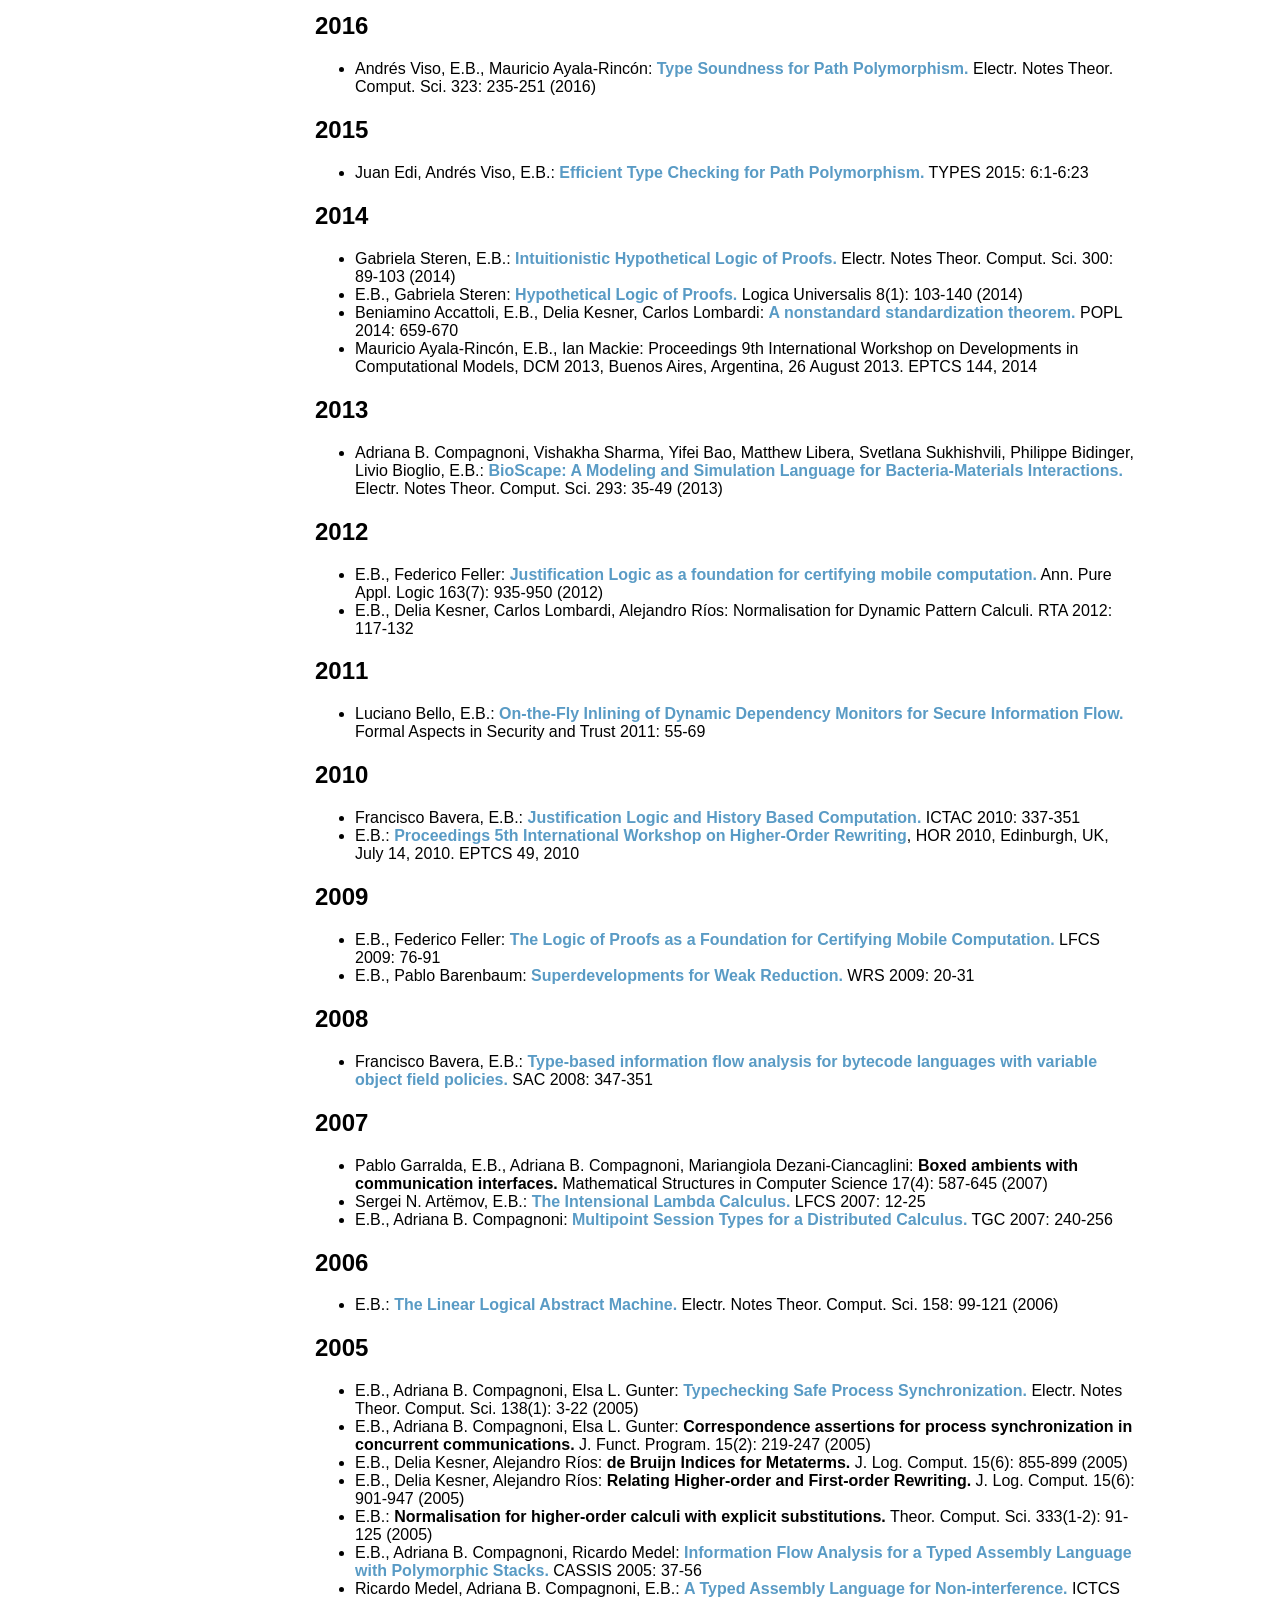
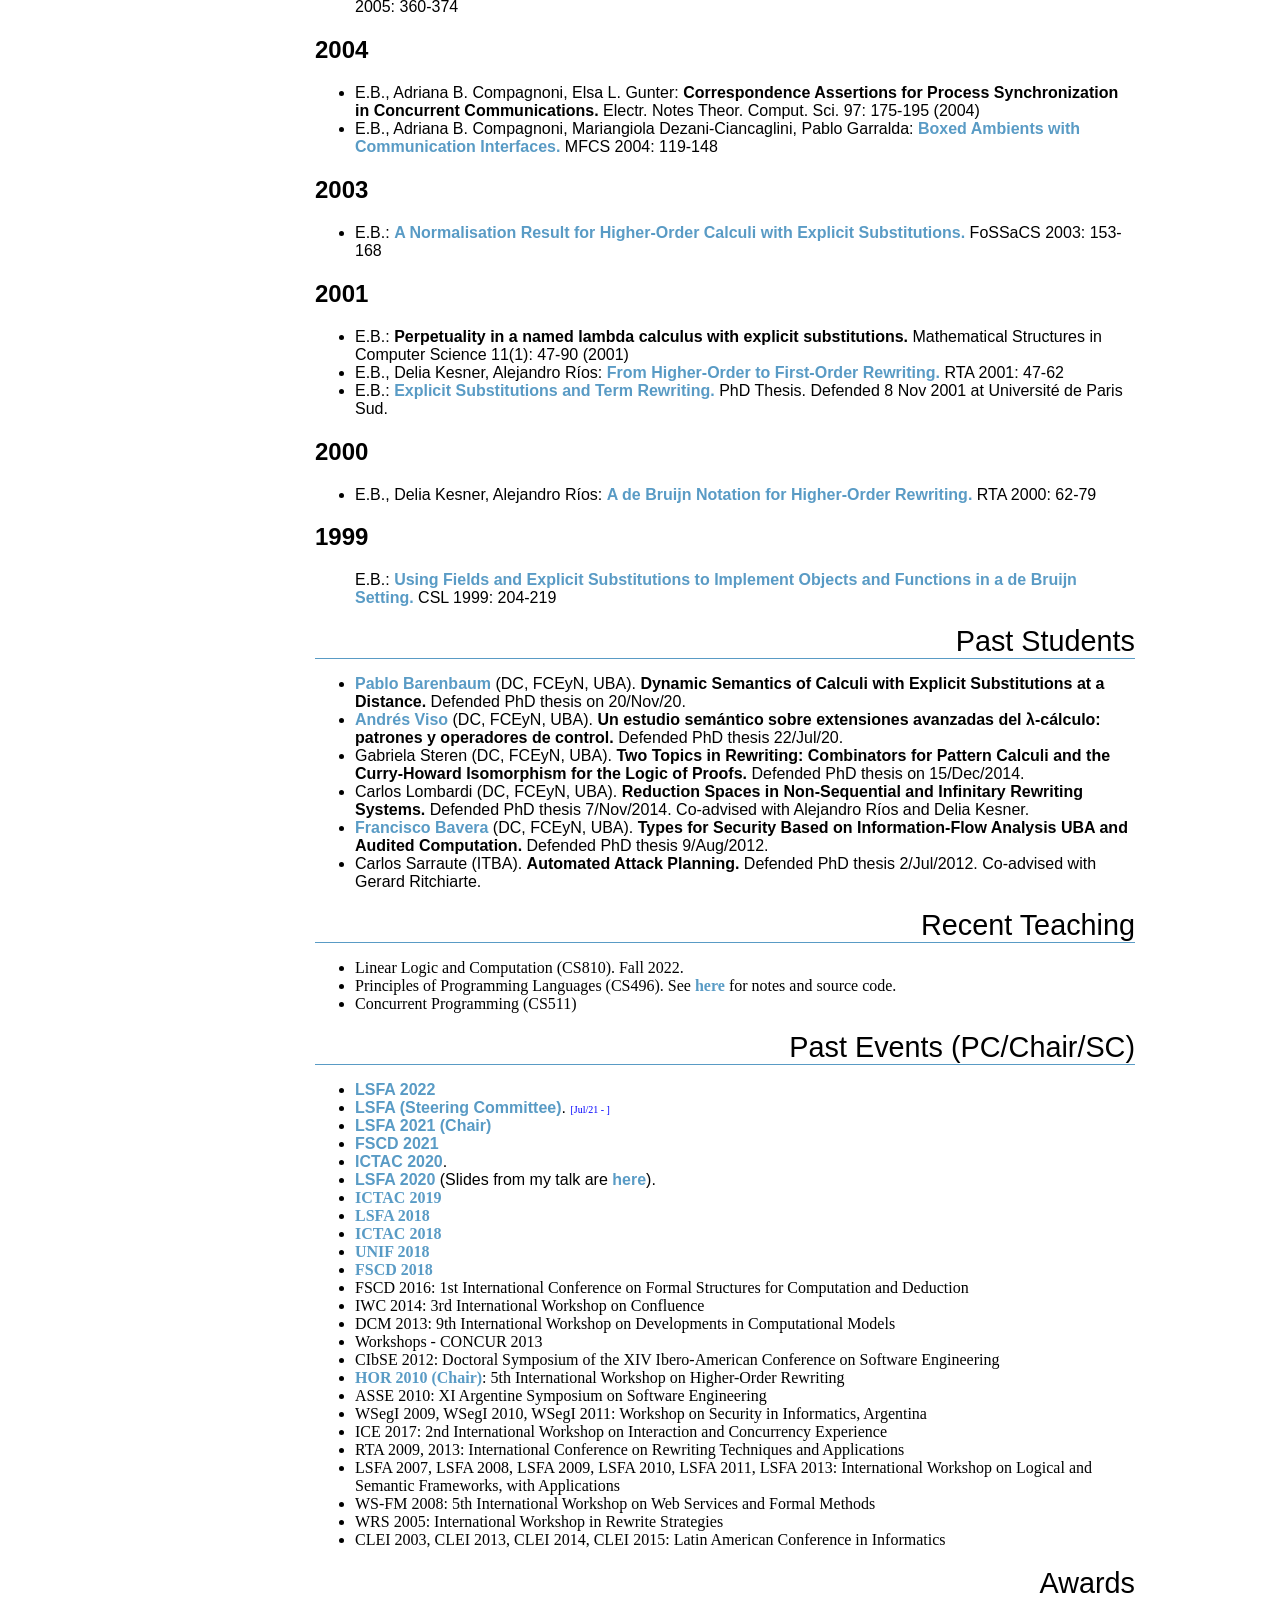
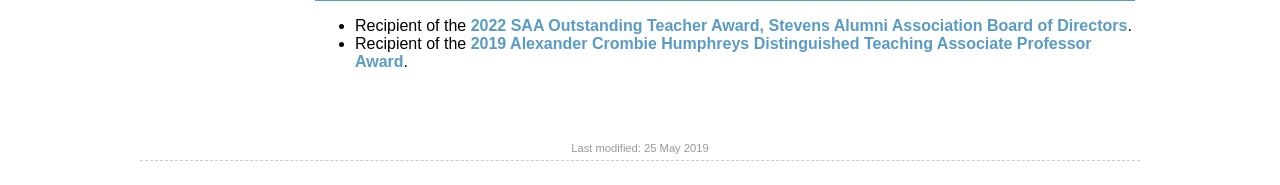
==== commit 1e18d582: "Updates" ====
--- a/index.html
+++ b/index.html
@@ -12,7 +12,7 @@
   <div id="main">
     <div id="top-nav" style="width: 742px; height: 62px; margin-left: 0px;">
       <span style="color: black;"><b>Eduardo</b>Bonelli<p><font size="4" style="color: #599BC5;">ebonelli@stevens.edu</font></p></span></div>
-    <a href="http://jimenalm2002.wixsite.com/jimenalopezm" title="Jimena L&oacute;pez Miquelarena"><img src="images/jime.jpg"
+    <a href="https://www.instagram.com/lopez_miquelarena/profilecard/?igsh=czRqZDVzb3dsN3d0" title="Jimena L&oacute;pez Miquelarena"><img src="images/jime.jpg"
         alt="Jime" title="Jime" style="width: 999px; height: 243px;" />
     </a>
 
@@ -60,12 +60,23 @@
           </small>
         </span>
       </h1>
-              <h2>
-        2024
-      </h2>
-            <ul> 
-        <li> Pablo Barenbaum, E.B. and Mariana Milicich: <a
-      href="publications/itrs24.pdf">Intersection Types as
+      <h2>
+      2025
+      </h2>
+      <ul> 
+	<li> Pablo Barenbaum and E.B.: <a
+	href="">Sharing and Linear Logic with
+	Restricted Access</a>, 28th International Conference on
+	Foundations of Software Science and Computation Structures
+      (FoSSaCS), May 5 - 8, Hamilton, Canada, 2025.
+	</li>
+      </ul>
+      <h2>
+      2024
+      </h2>
+      <ul> 
+	<li> Pablo Barenbaum, E.B. and Mariana Milicich: <a
+	href="publications/itrs24.pdf">Intersection Types as
       Evaluation Types</a>, 11th Workshop on Intersection
       Types and Related Systems (ITRS), 9th July 2024, Tallinn,
       Estonia (Affiliated with FSCD 2024).
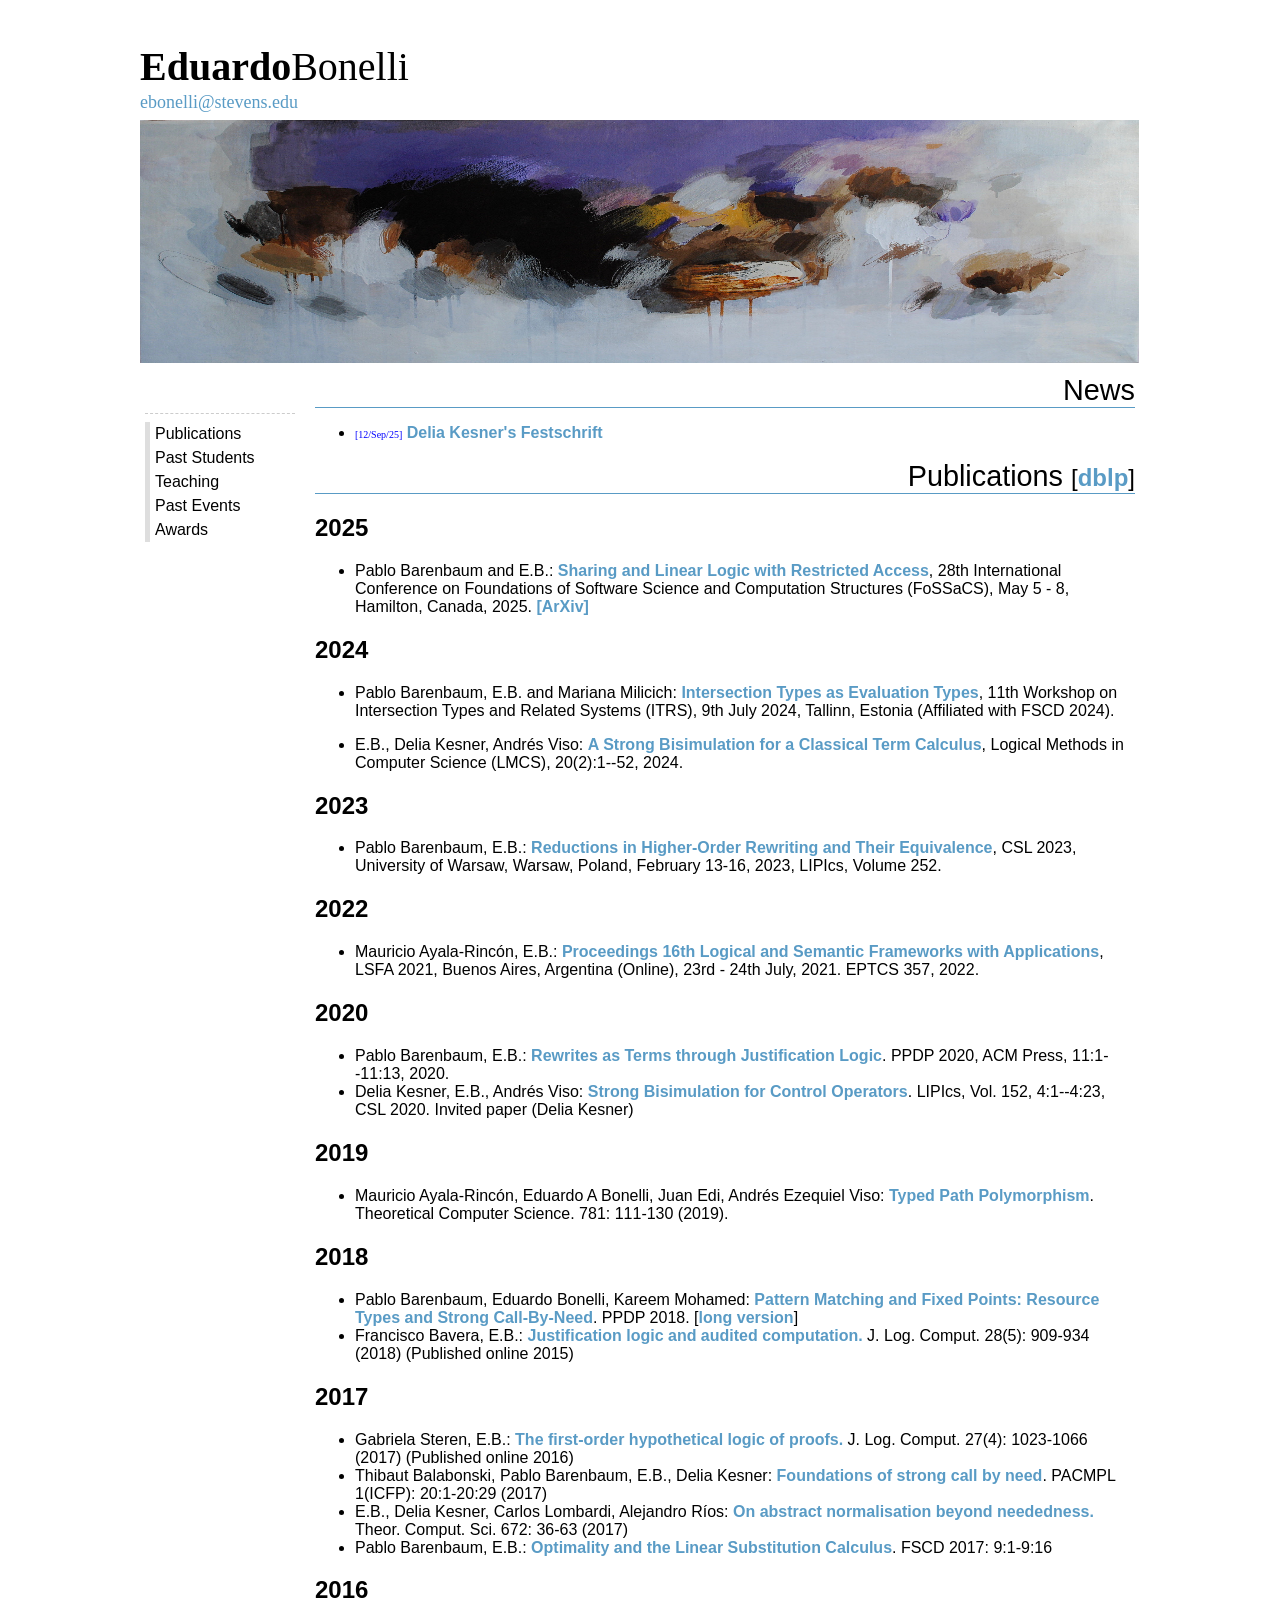
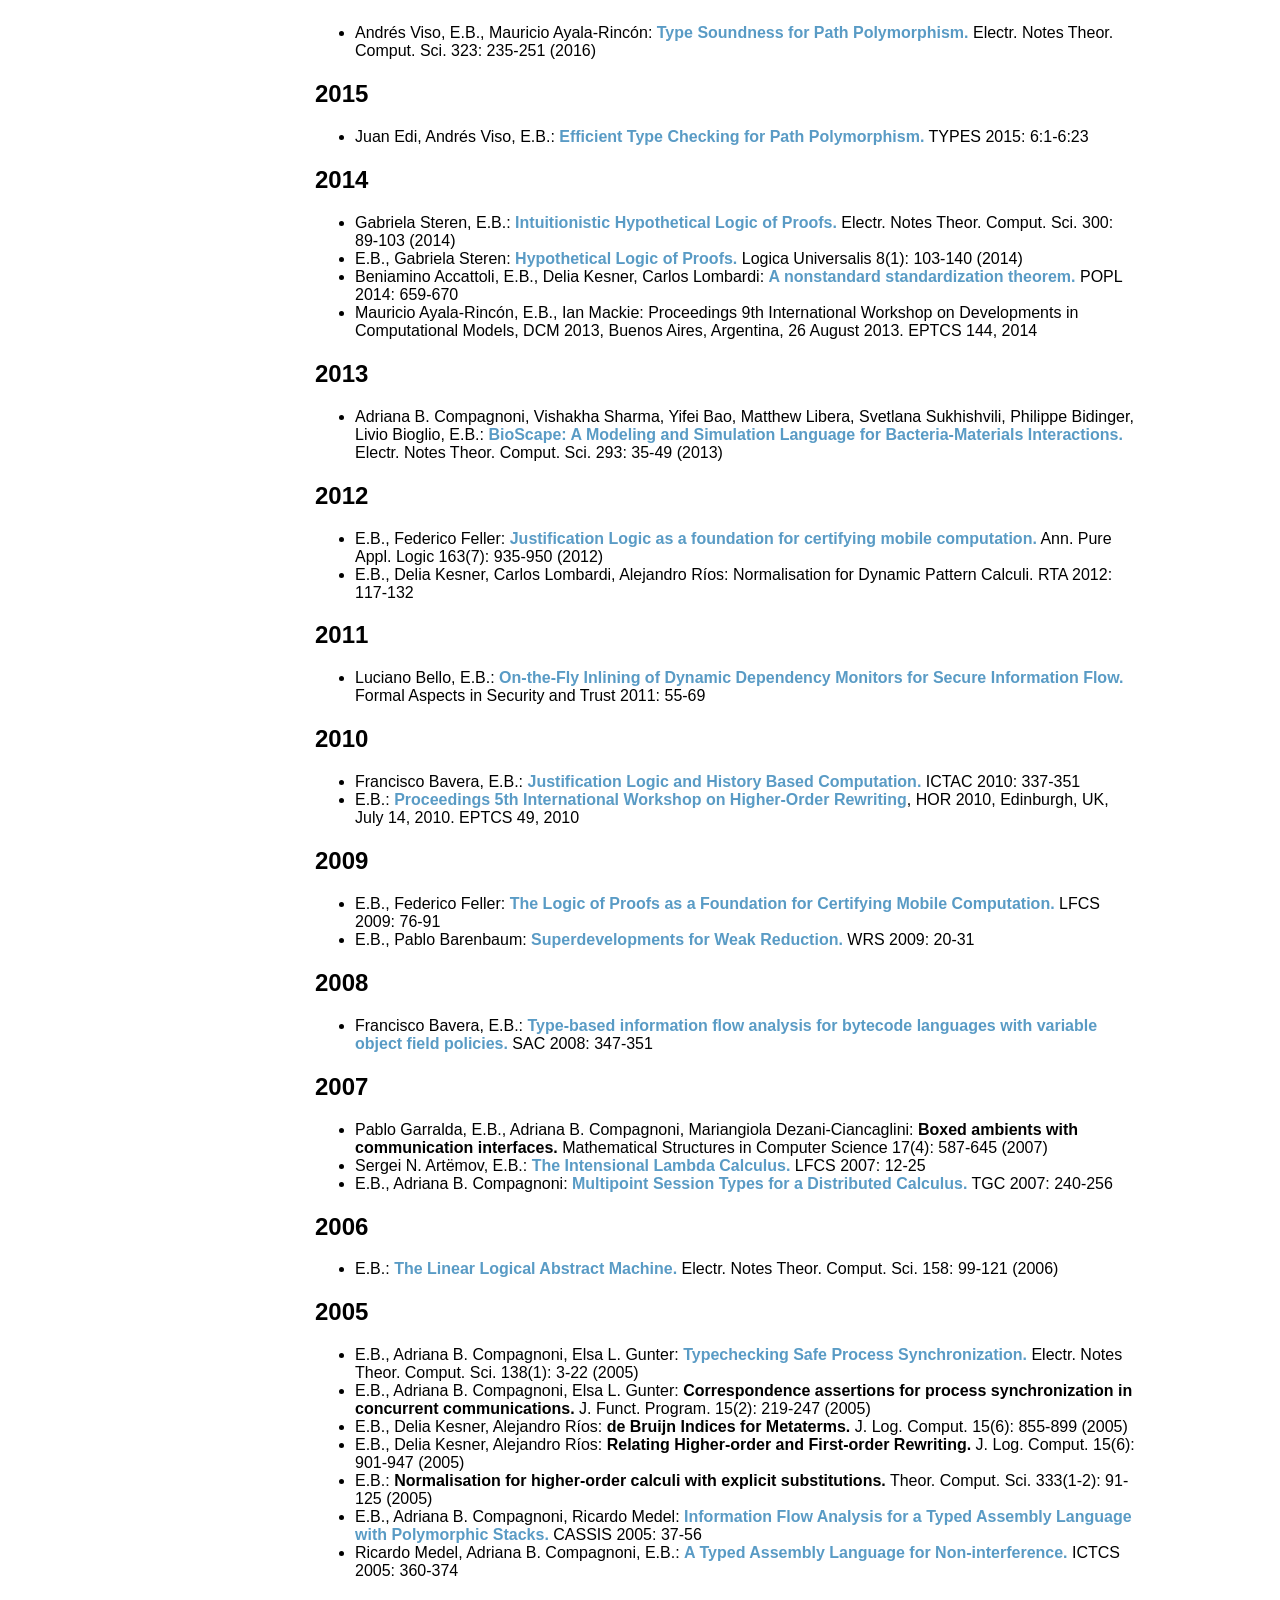
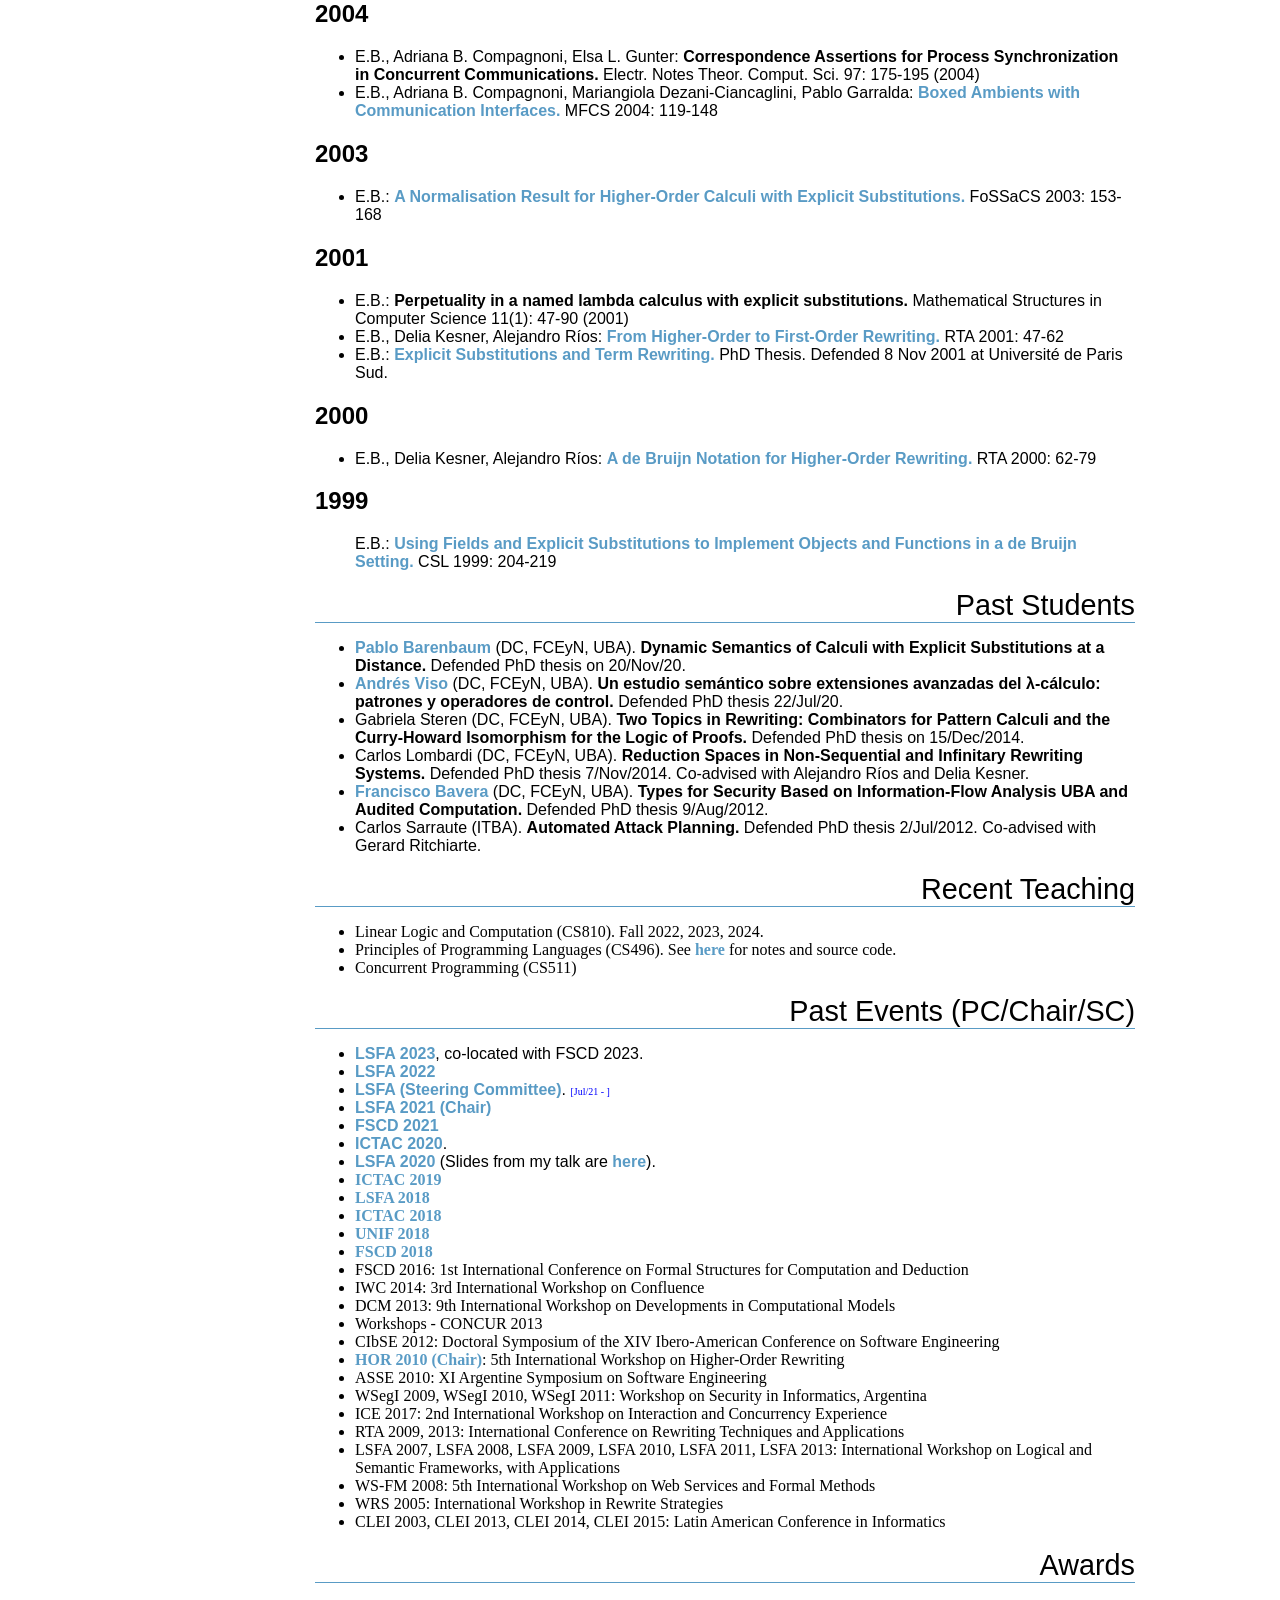
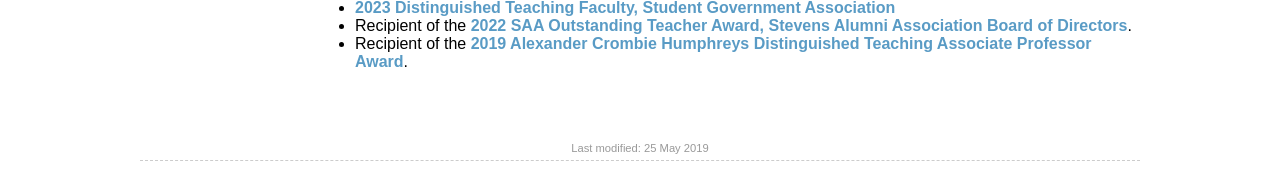
==== commit 0d252a55: "Editando" ====
--- a/index.html
+++ b/index.html
@@ -35,30 +35,19 @@
       <ul>
 	<li>
 	<font size="1" face="verdana" color="blue">
-	[3/May/23]</font>
-         2023 Distinguished Teaching Faculty, Student Government
-	Association.
-        </li>
-	<li>
-	<font size="1" face="verdana" color="blue">
-	[5/Feb/23]</font>
-        Consider submitting a paper to <a
-	href="https://easyconferences.eu/fscd2023/">LSFA 2023</a>,
-	co-located with FSCD 2023.
-        </li>
-	<li>
-	<font size="1" face="verdana" color="blue">
-	[1/Jul/21 - 30/Jun/22]</font>
-        Associate Department Chair for Graduate Studies, CS Dept.
+	[12/Sep/25]</font> <a
+	href="https://sites.google.com/view/delia-kesner-festschrift/"
+	>
+	Delia Kesner's Festschrift</a>
         </li>
       </ul>
 
       <div id="publications"></div>
       <h1>
-        <span style="color: black;">Publications
-          <small>[<a href="http://dblp.uni-trier.de/pers/hd/b/Bonelli:Eduardo" title="DBLP">dblp</a>]
-          </small>
-        </span>
+      <span style="color: black;">Publications
+      <small>[<a href="http://dblp.uni-trier.de/pers/hd/b/Bonelli:Eduardo" title="DBLP">dblp</a>]
+      </small>
+      </span>
       </h1>
       <h2>
       2025
@@ -68,7 +57,8 @@
 	href="">Sharing and Linear Logic with
 	Restricted Access</a>, 28th International Conference on
 	Foundations of Software Science and Computation Structures
-      (FoSSaCS), May 5 - 8, Hamilton, Canada, 2025.
+      (FoSSaCS), May 5 - 8, Hamilton, Canada, 2025. <a
+      href="https://arxiv.org/abs/2501.16576"> [ArXiv]</a>
 	</li>
       </ul>
       <h2>
@@ -477,7 +467,7 @@
       <ul>
         <li>
           <span style="font-family: Tahoma;">Linear Logic and
-      Computation (CS810). Fall 2022. </span>
+      Computation (CS810). Fall 2022, 2023, 2024. </span>
         </li>
         <li>
           <span style="font-family: Tahoma;">Principles of Programming
@@ -497,6 +487,12 @@
       </h1>
 
       <ul>
+	<li><a
+	href="https://easyconferences.eu/fscd2023/">LSFA 2023</a>,
+	co-located with FSCD 2023.
+	</li>
+
+	
 	<li>
 	<a
         href="https://lsfa2022.github.io">LSFA 2022</a> 
@@ -601,8 +597,12 @@
 	      <div id="awards"></div>
             <h1>
         <span style="color: black;">Awards</span>
-      </h1>
+	      </h1>
 	      <ul>
+		<li>
+         <a href="https://www.stevens.edu/student-life/student-affairs/student-awards">2023 Distinguished Teaching Faculty, Student Government
+	Association</a>
+        </li>
 		<li>
         Recipient of the <a
             href="https://connect.stevens.edu/file/2022-Award-Recipients.pdf">2022
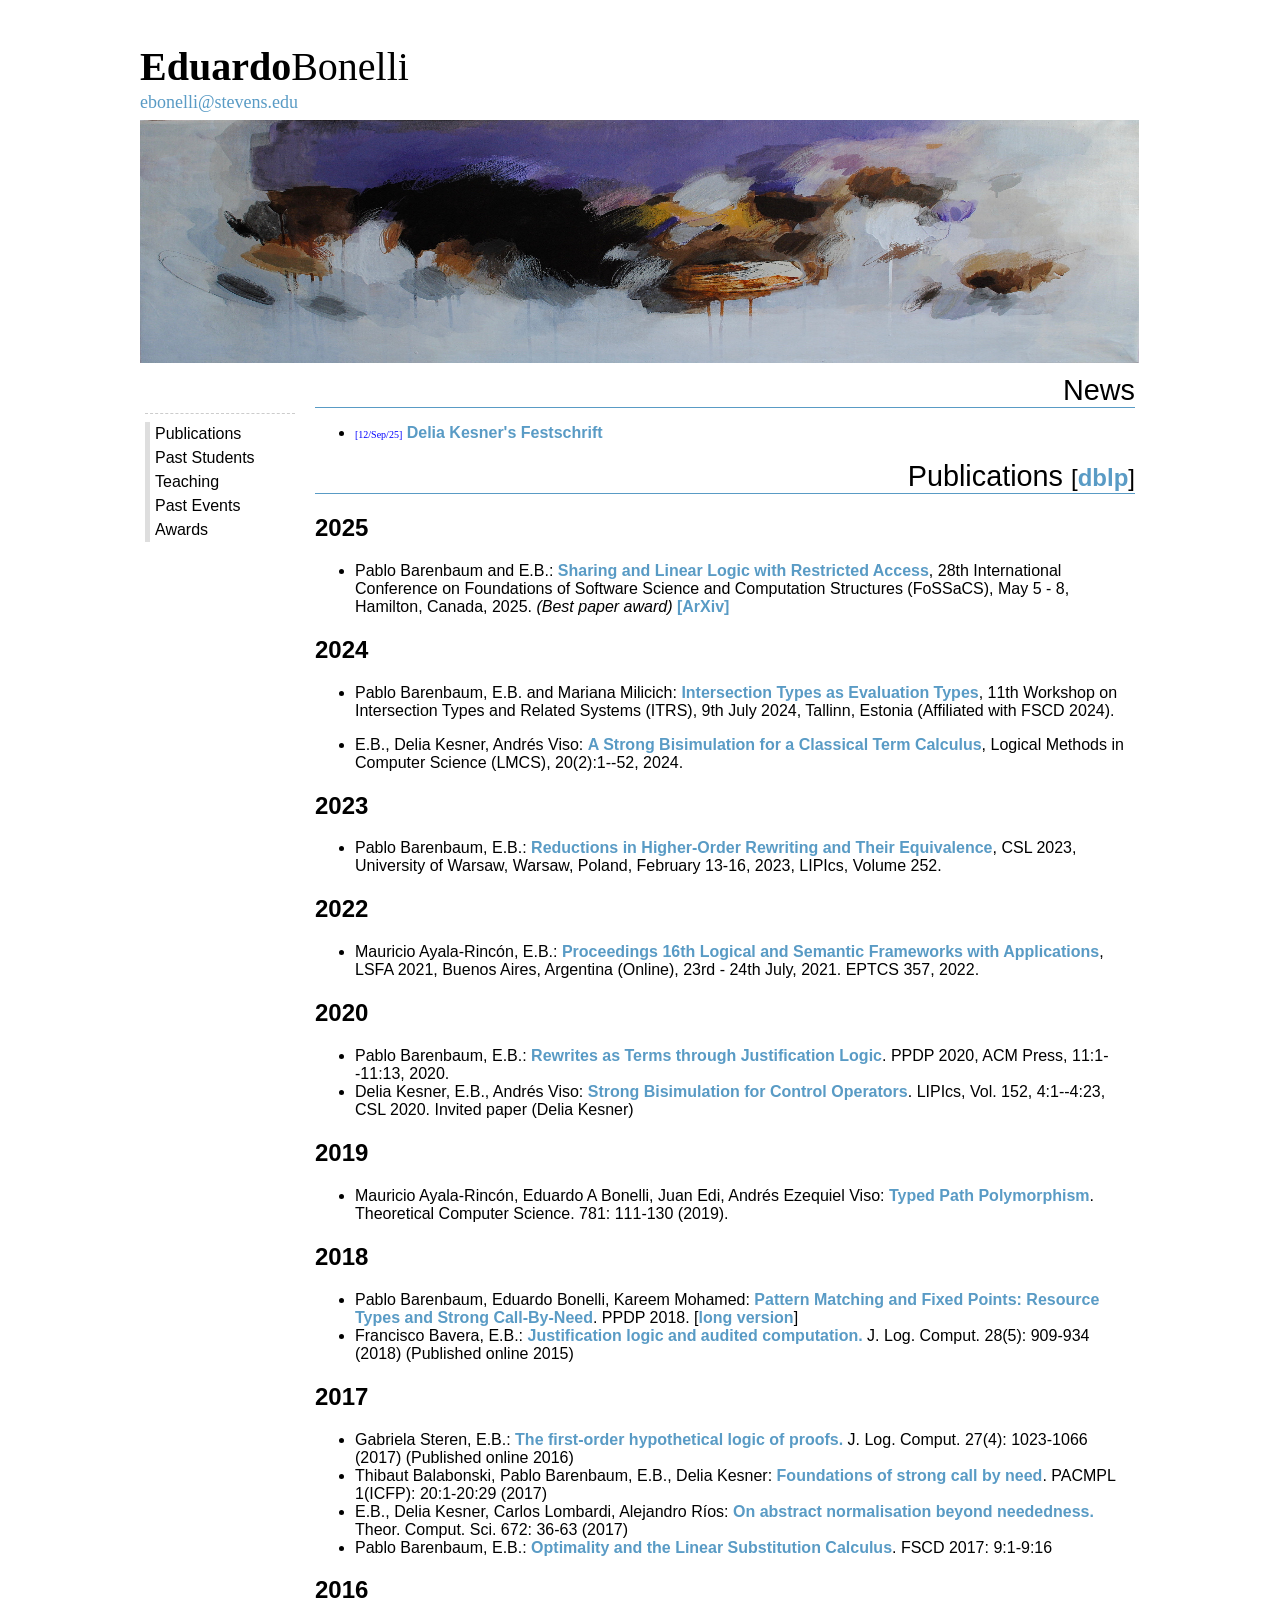
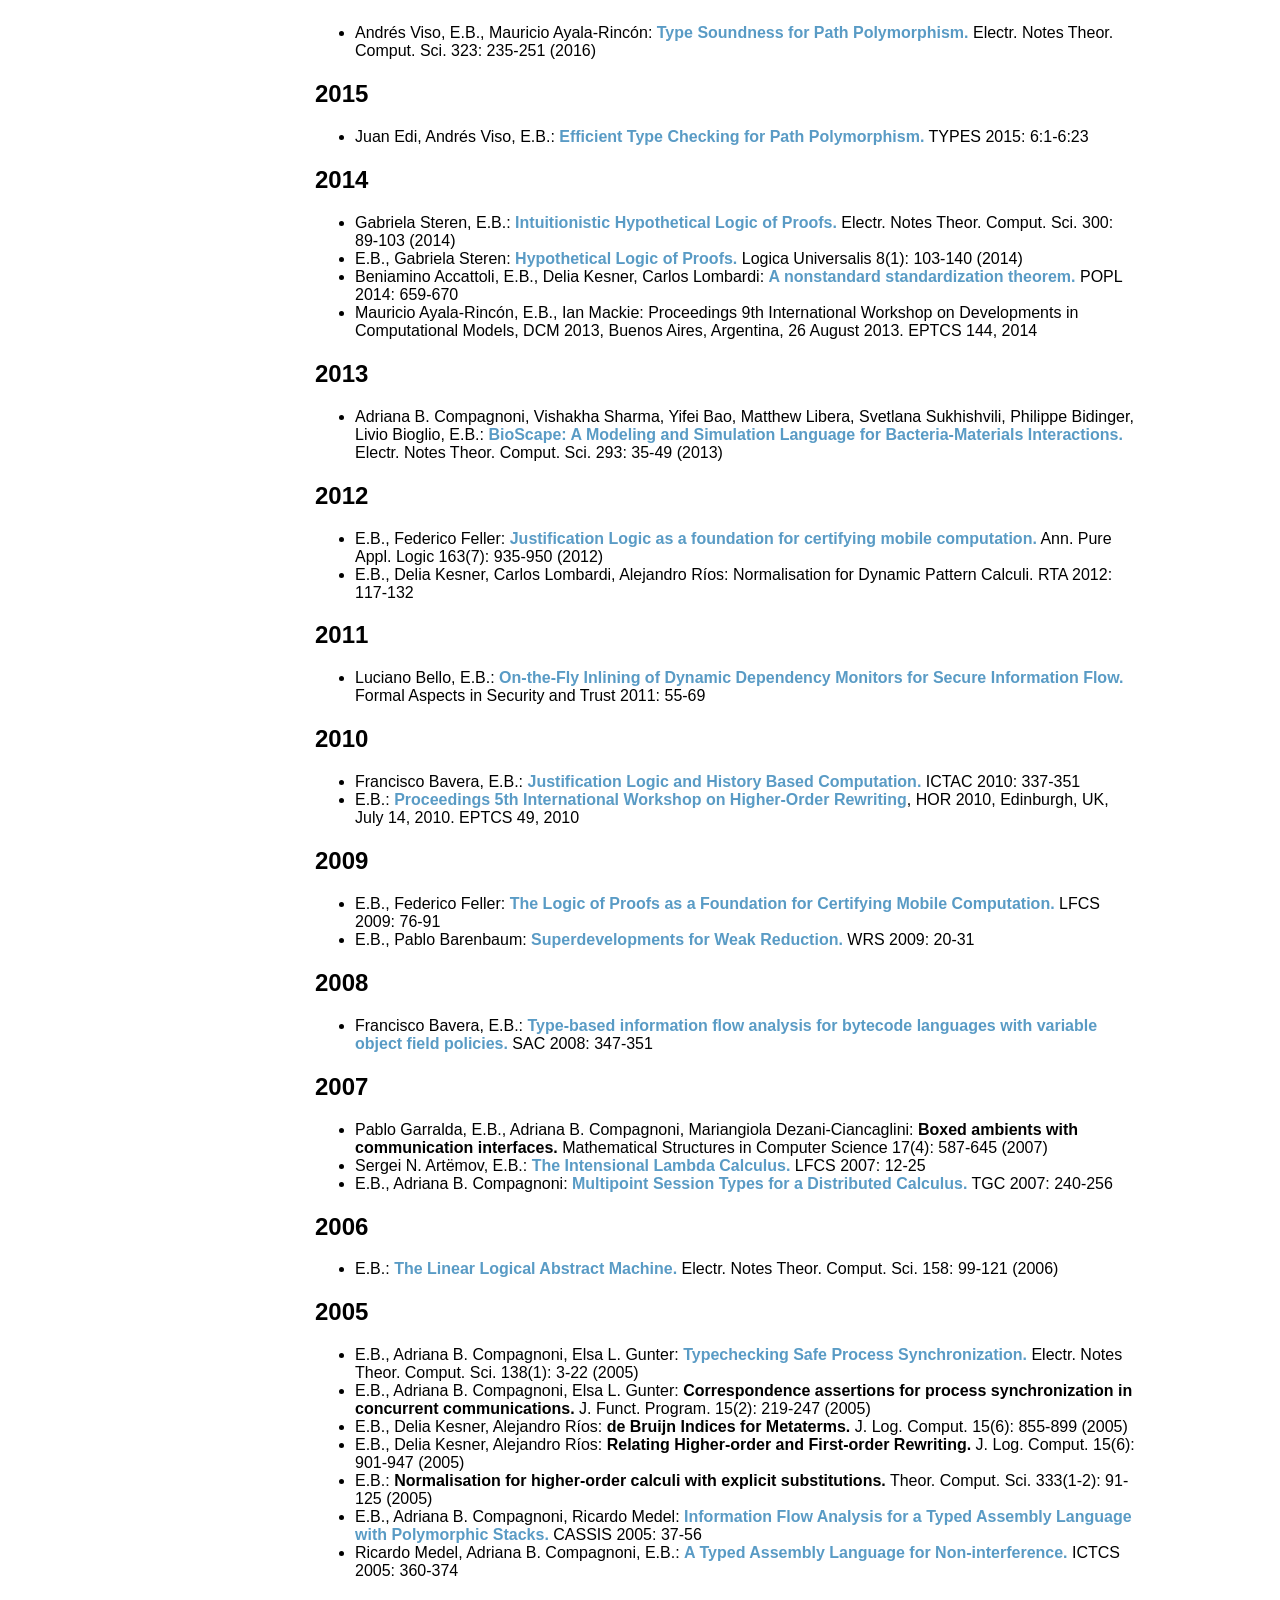
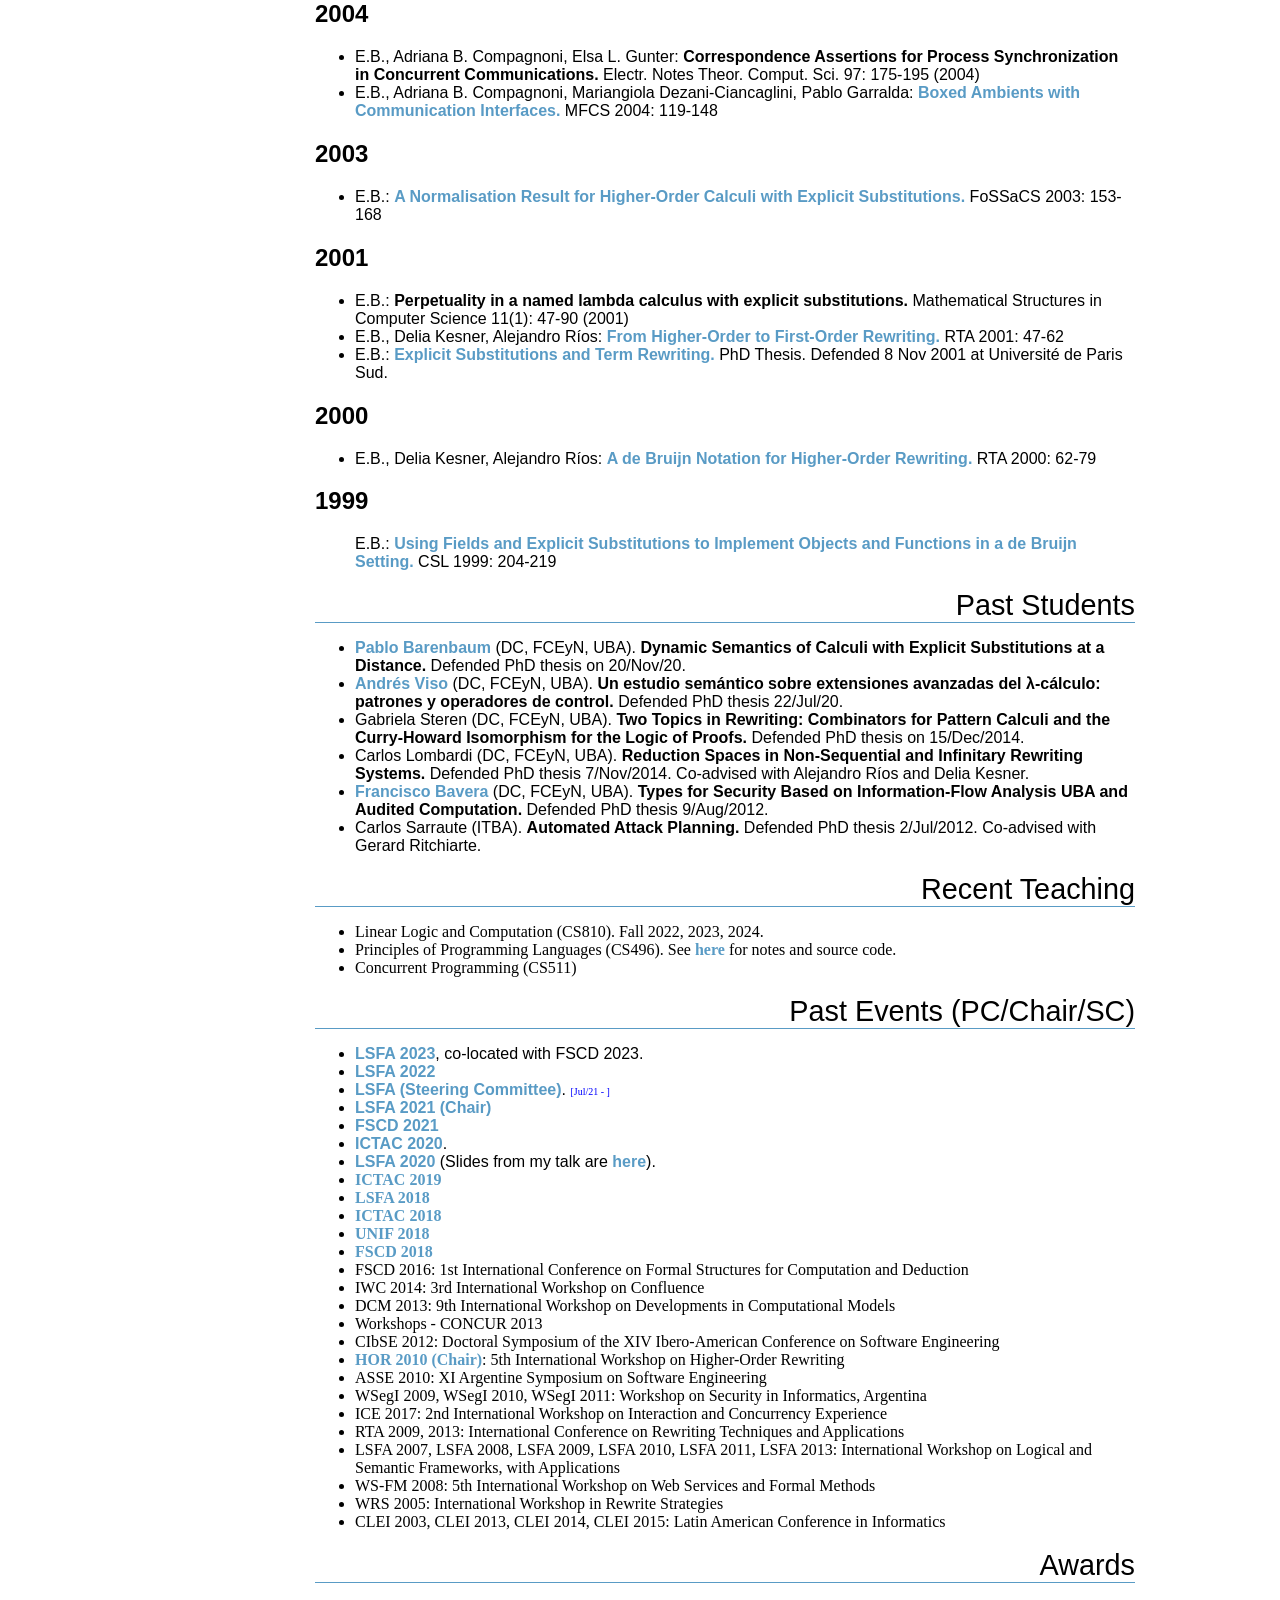
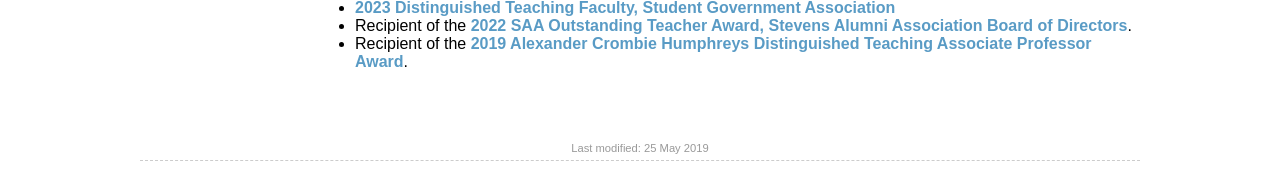
==== commit b1552ba9: "Editando" ====
--- a/index.html
+++ b/index.html
@@ -57,7 +57,7 @@
 	href="">Sharing and Linear Logic with
 	Restricted Access</a>, 28th International Conference on
 	Foundations of Software Science and Computation Structures
-      (FoSSaCS), May 5 - 8, Hamilton, Canada, 2025. <a
+      (FoSSaCS), May 5 - 8, Hamilton, Canada, 2025. <em>(Best paper award)</em> <a
       href="https://arxiv.org/abs/2501.16576"> [ArXiv]</a>
 	</li>
       </ul>
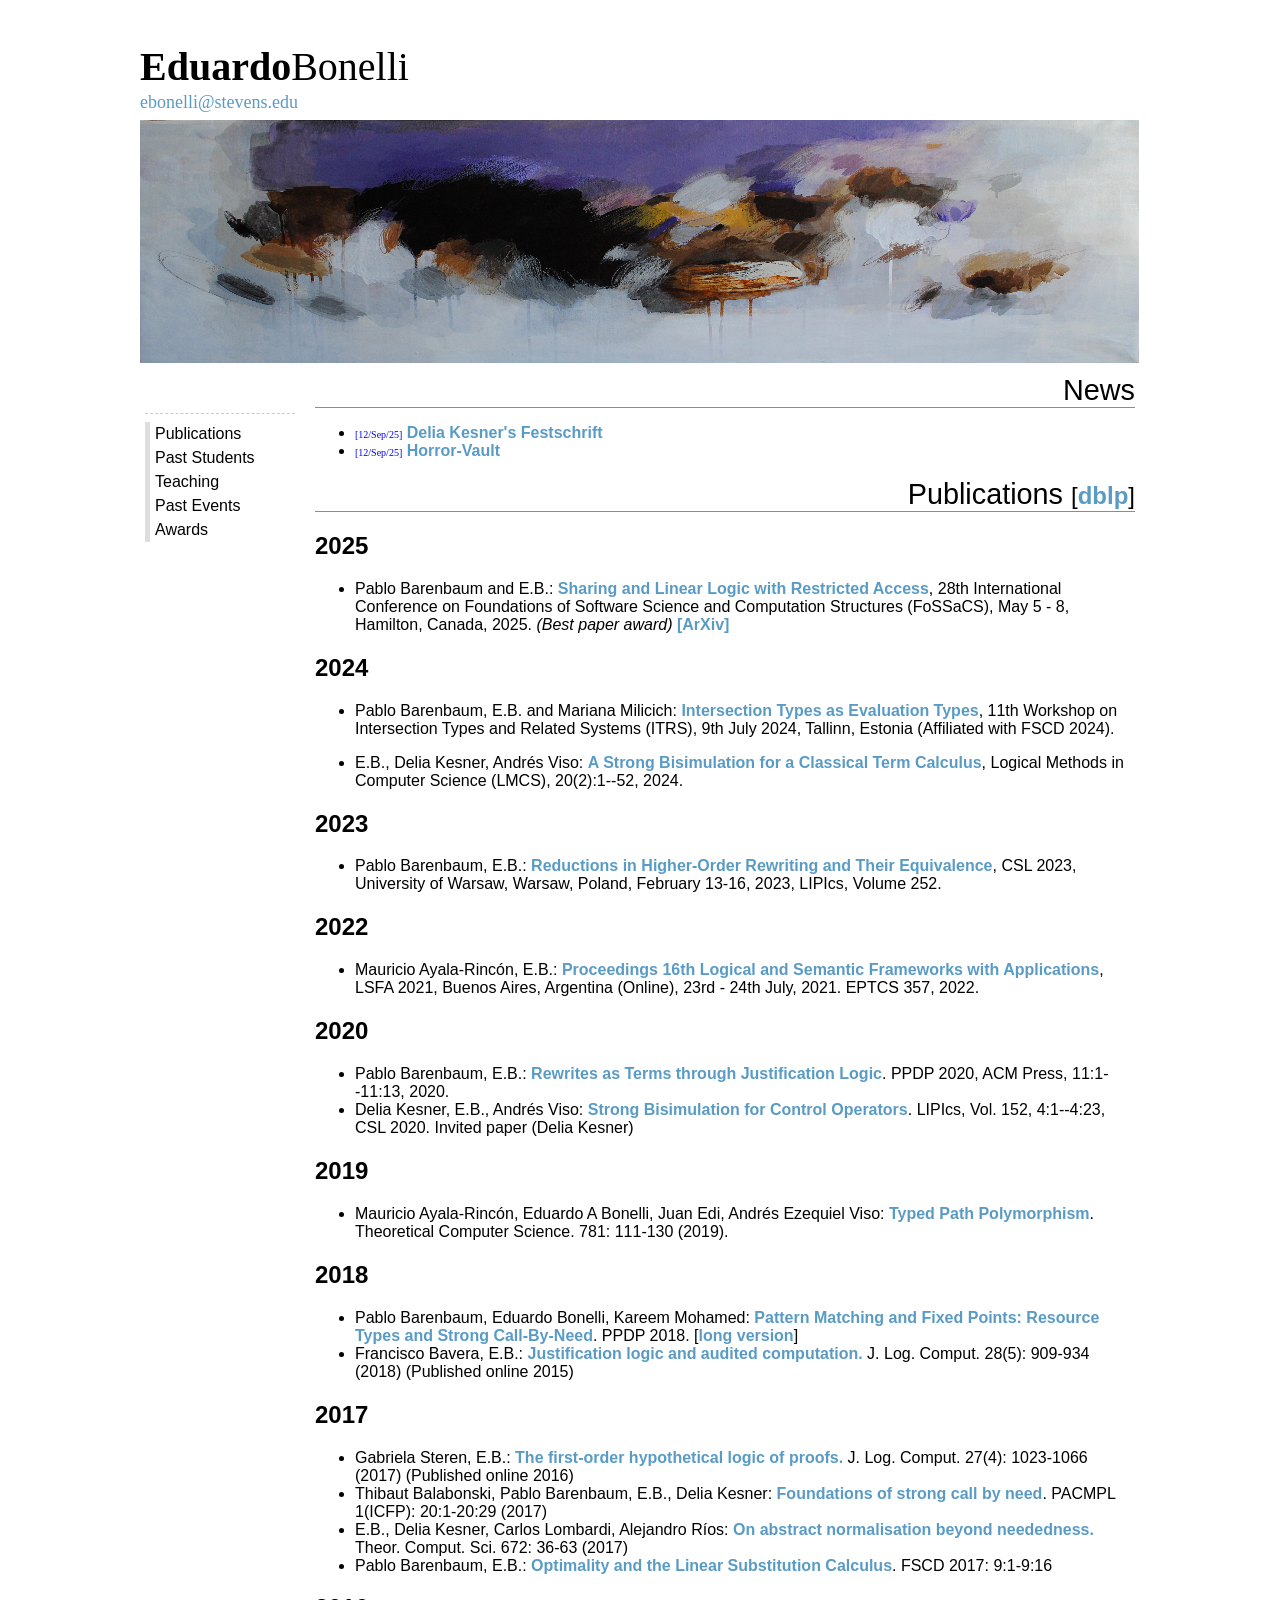
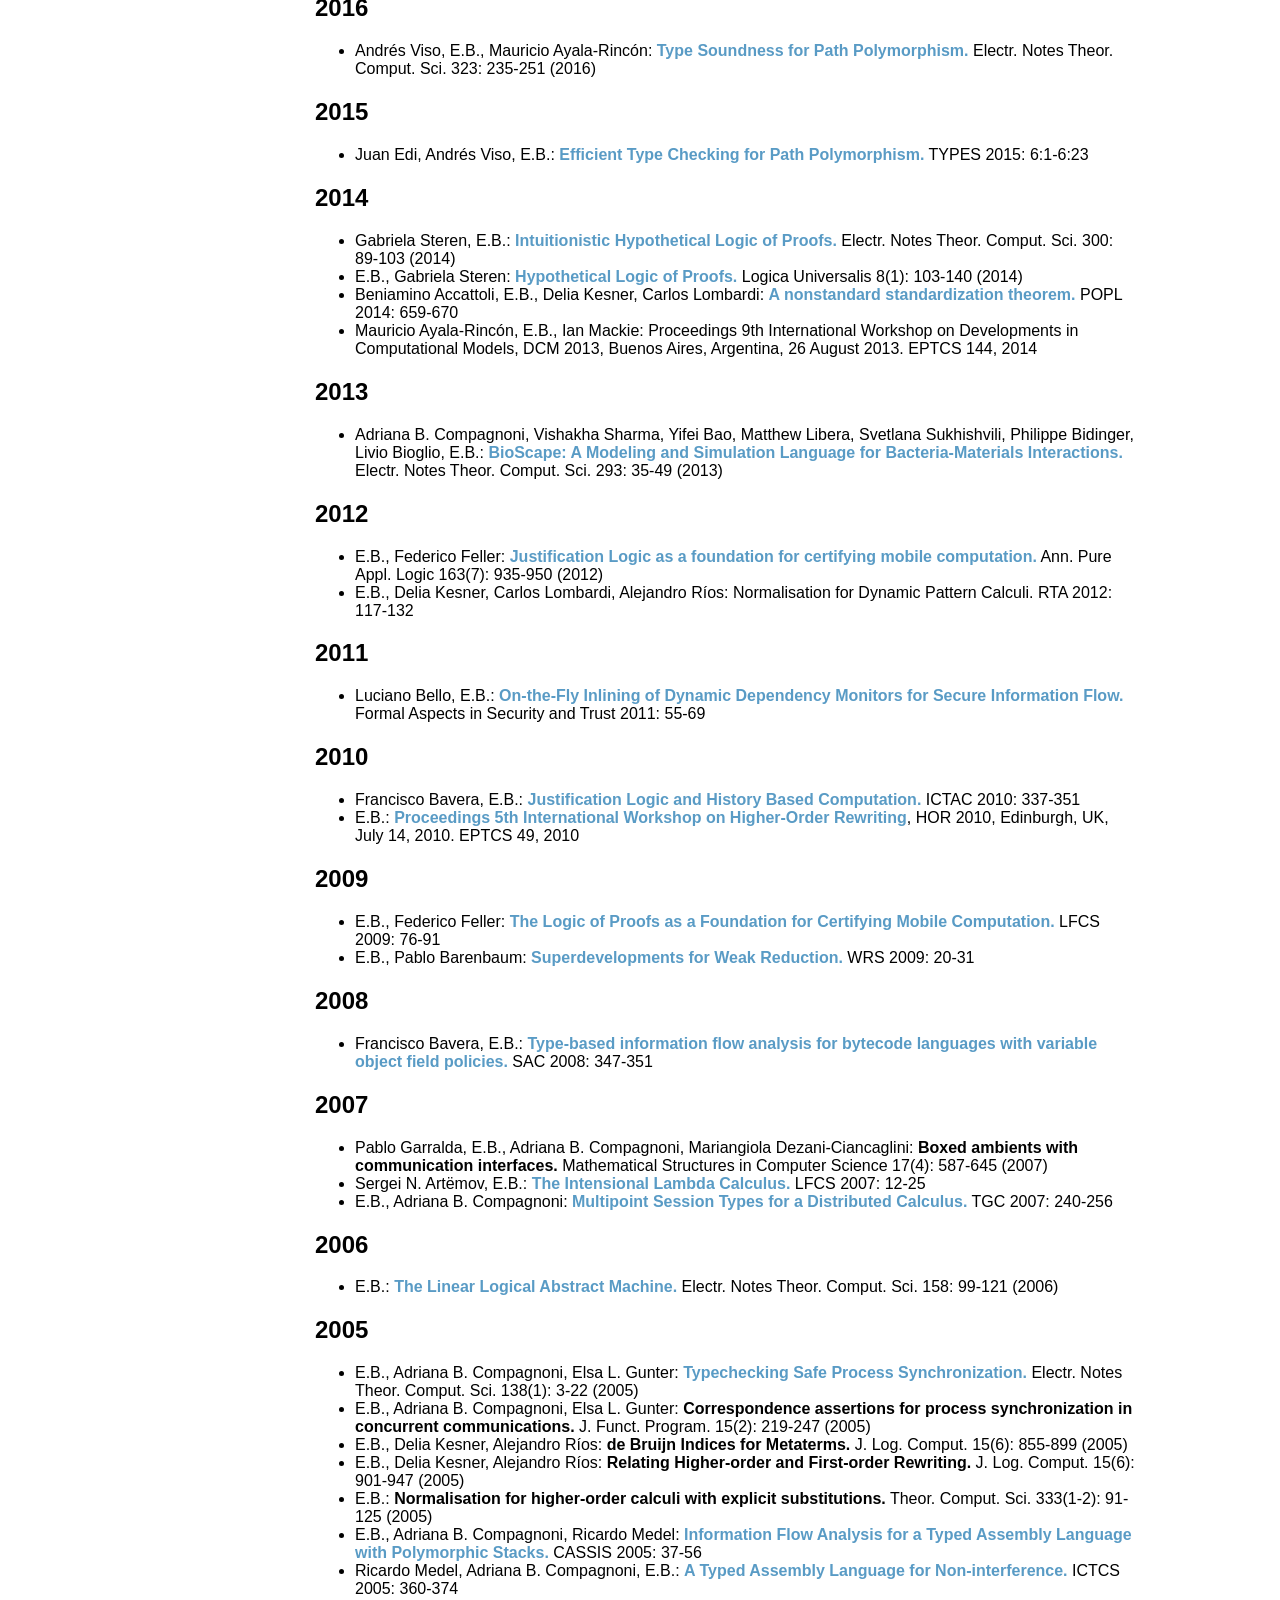
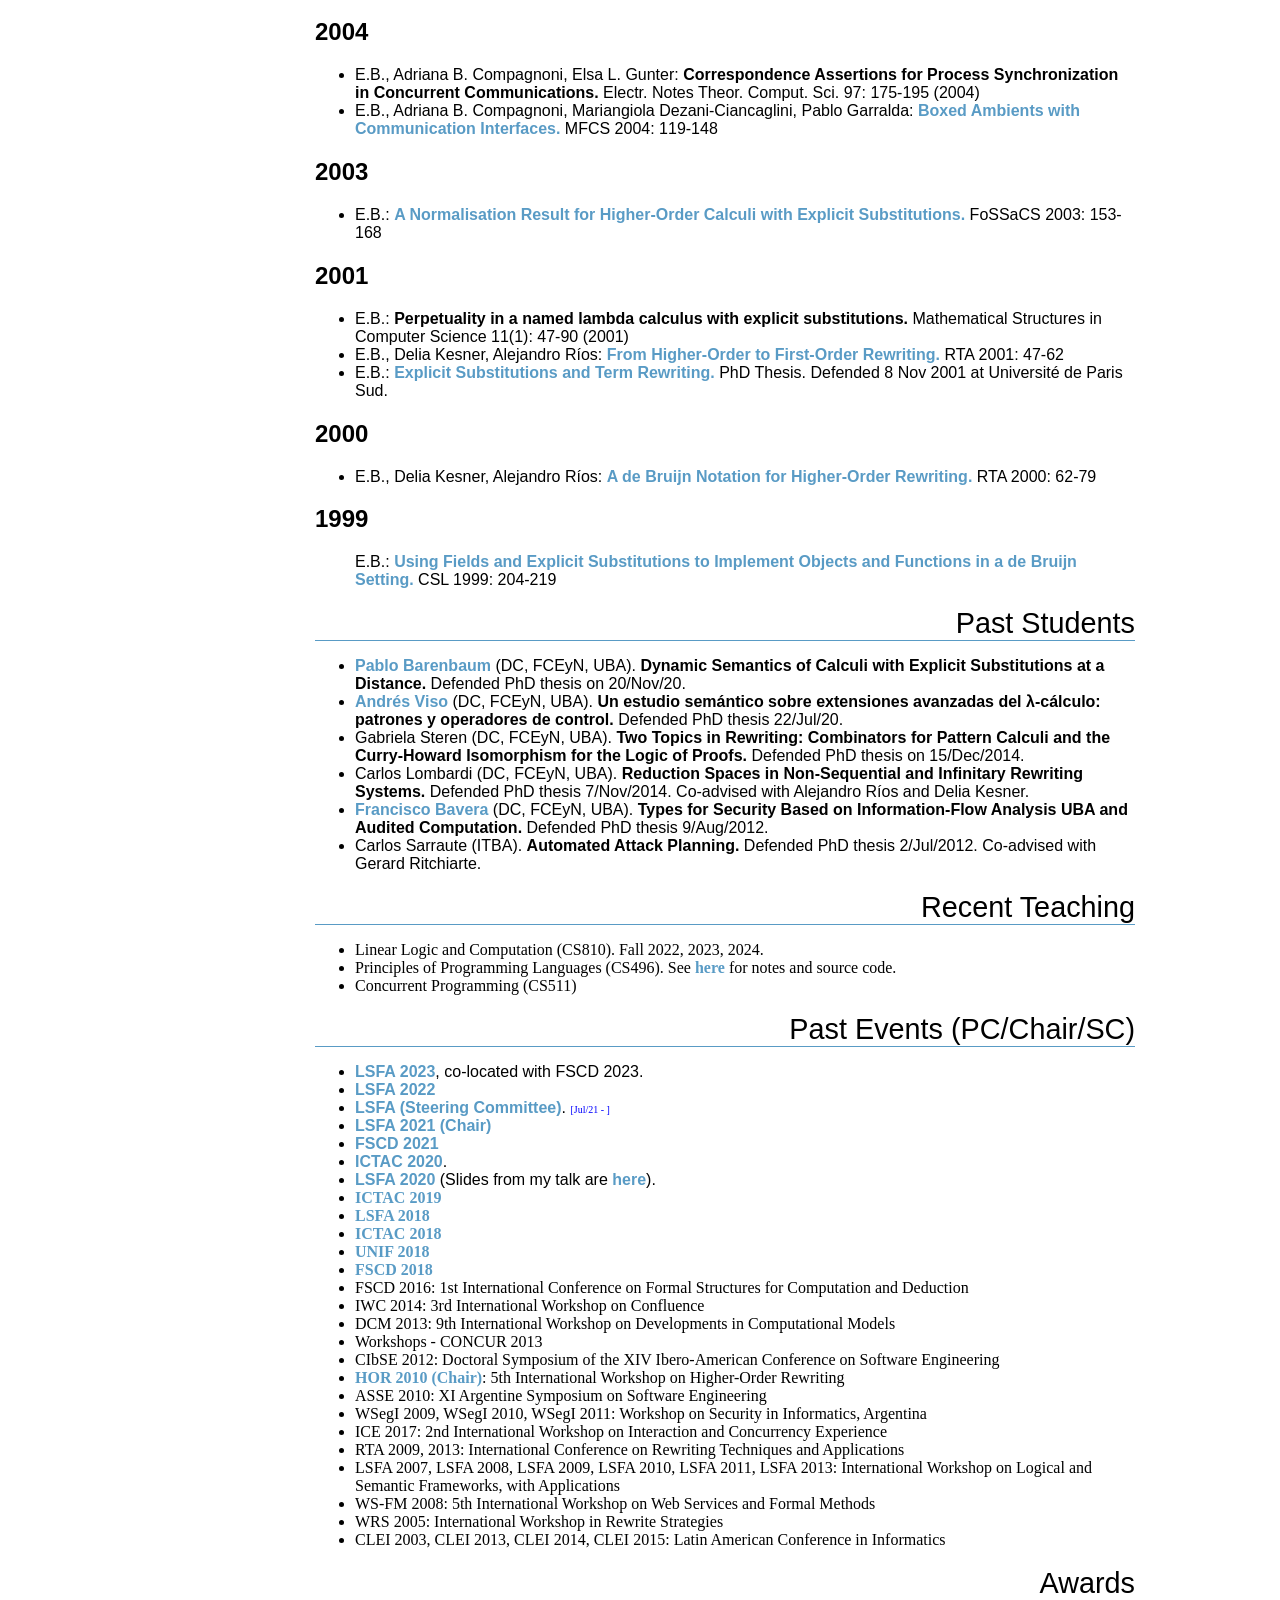
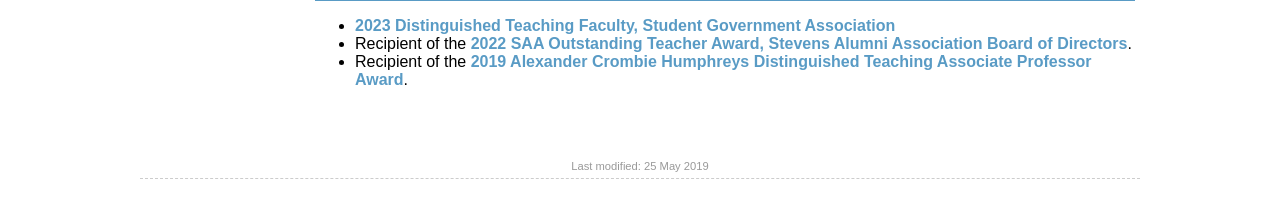
==== commit 4ad18f62: "Editando" ====
--- a/index.html
+++ b/index.html
@@ -40,6 +40,13 @@
 	>
 	Delia Kesner's Festschrift</a>
         </li>
+        <li>
+	<font size="1" face="verdana" color="blue">
+	[12/Sep/25]</font> <a
+	href="horror_vault/horror_vault.html"
+	>
+	Horror-Vault</a>
+        </li>
       </ul>
 
       <div id="publications"></div>
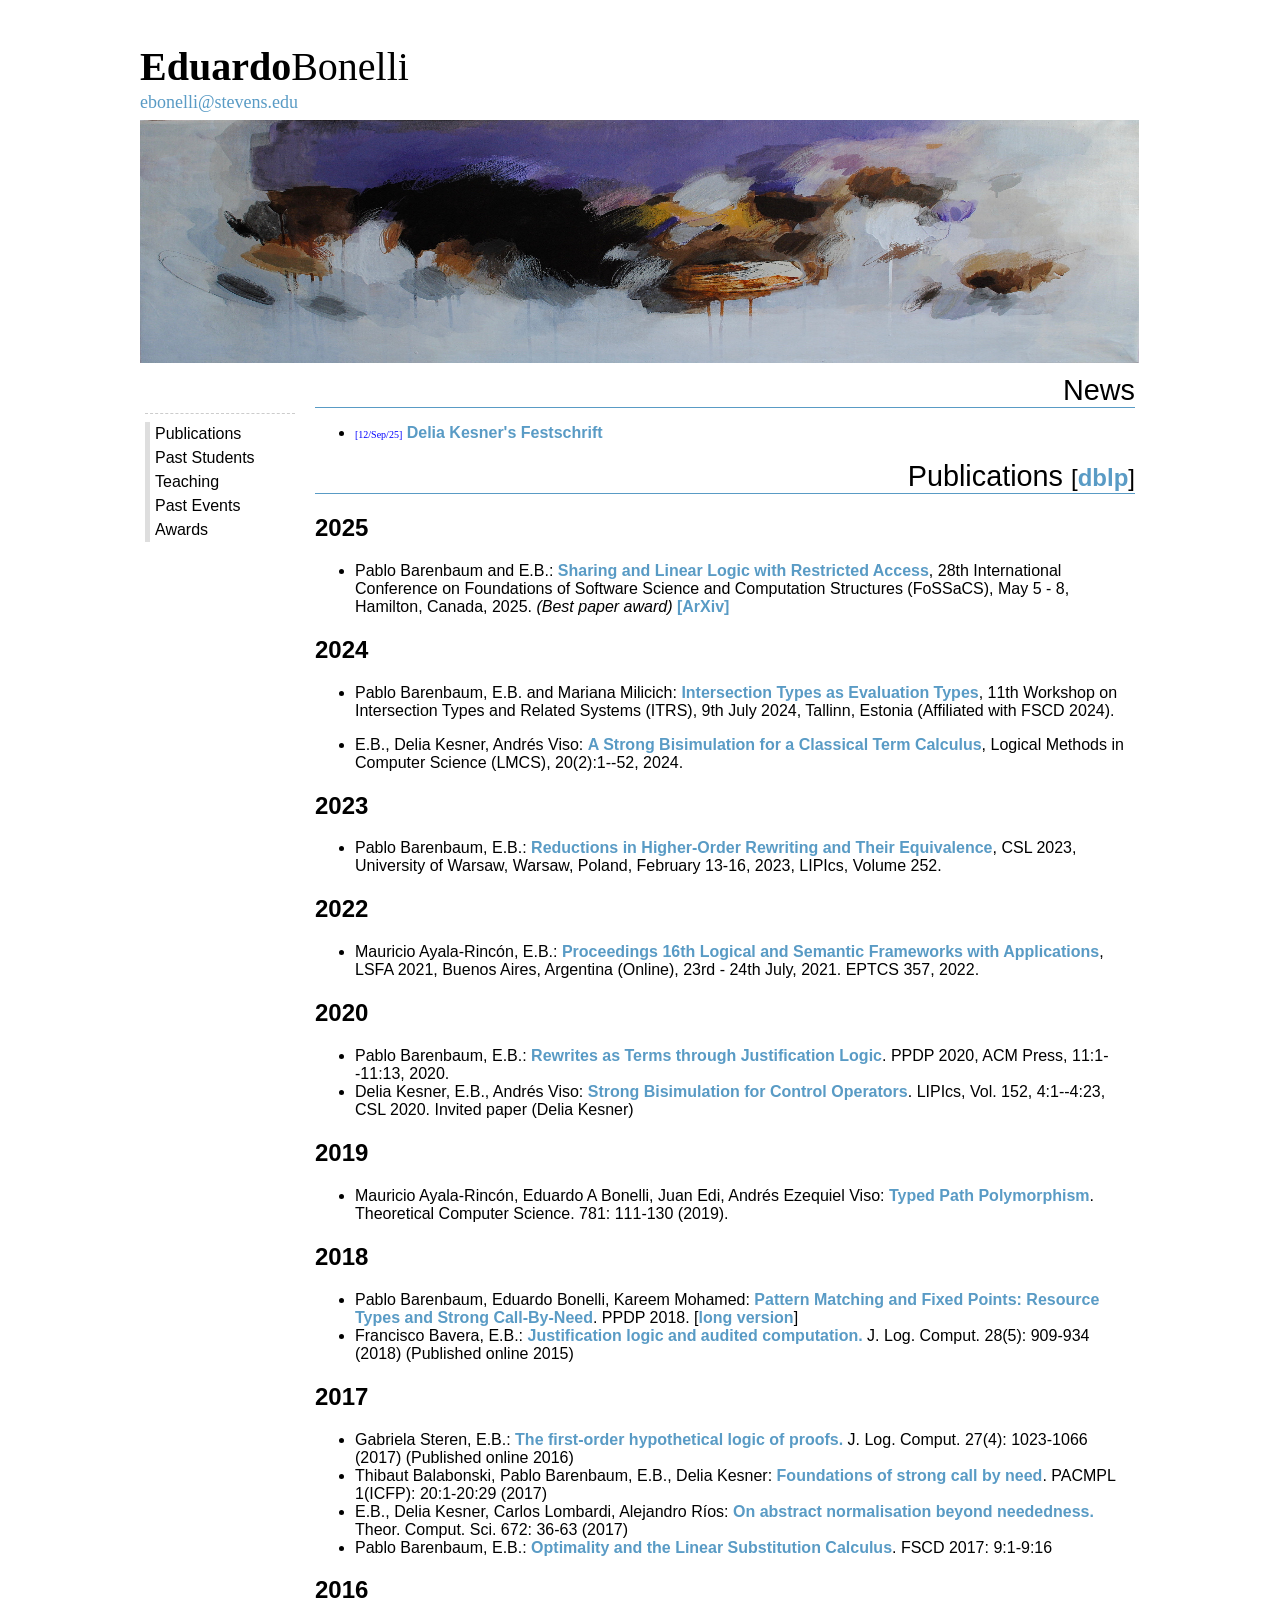
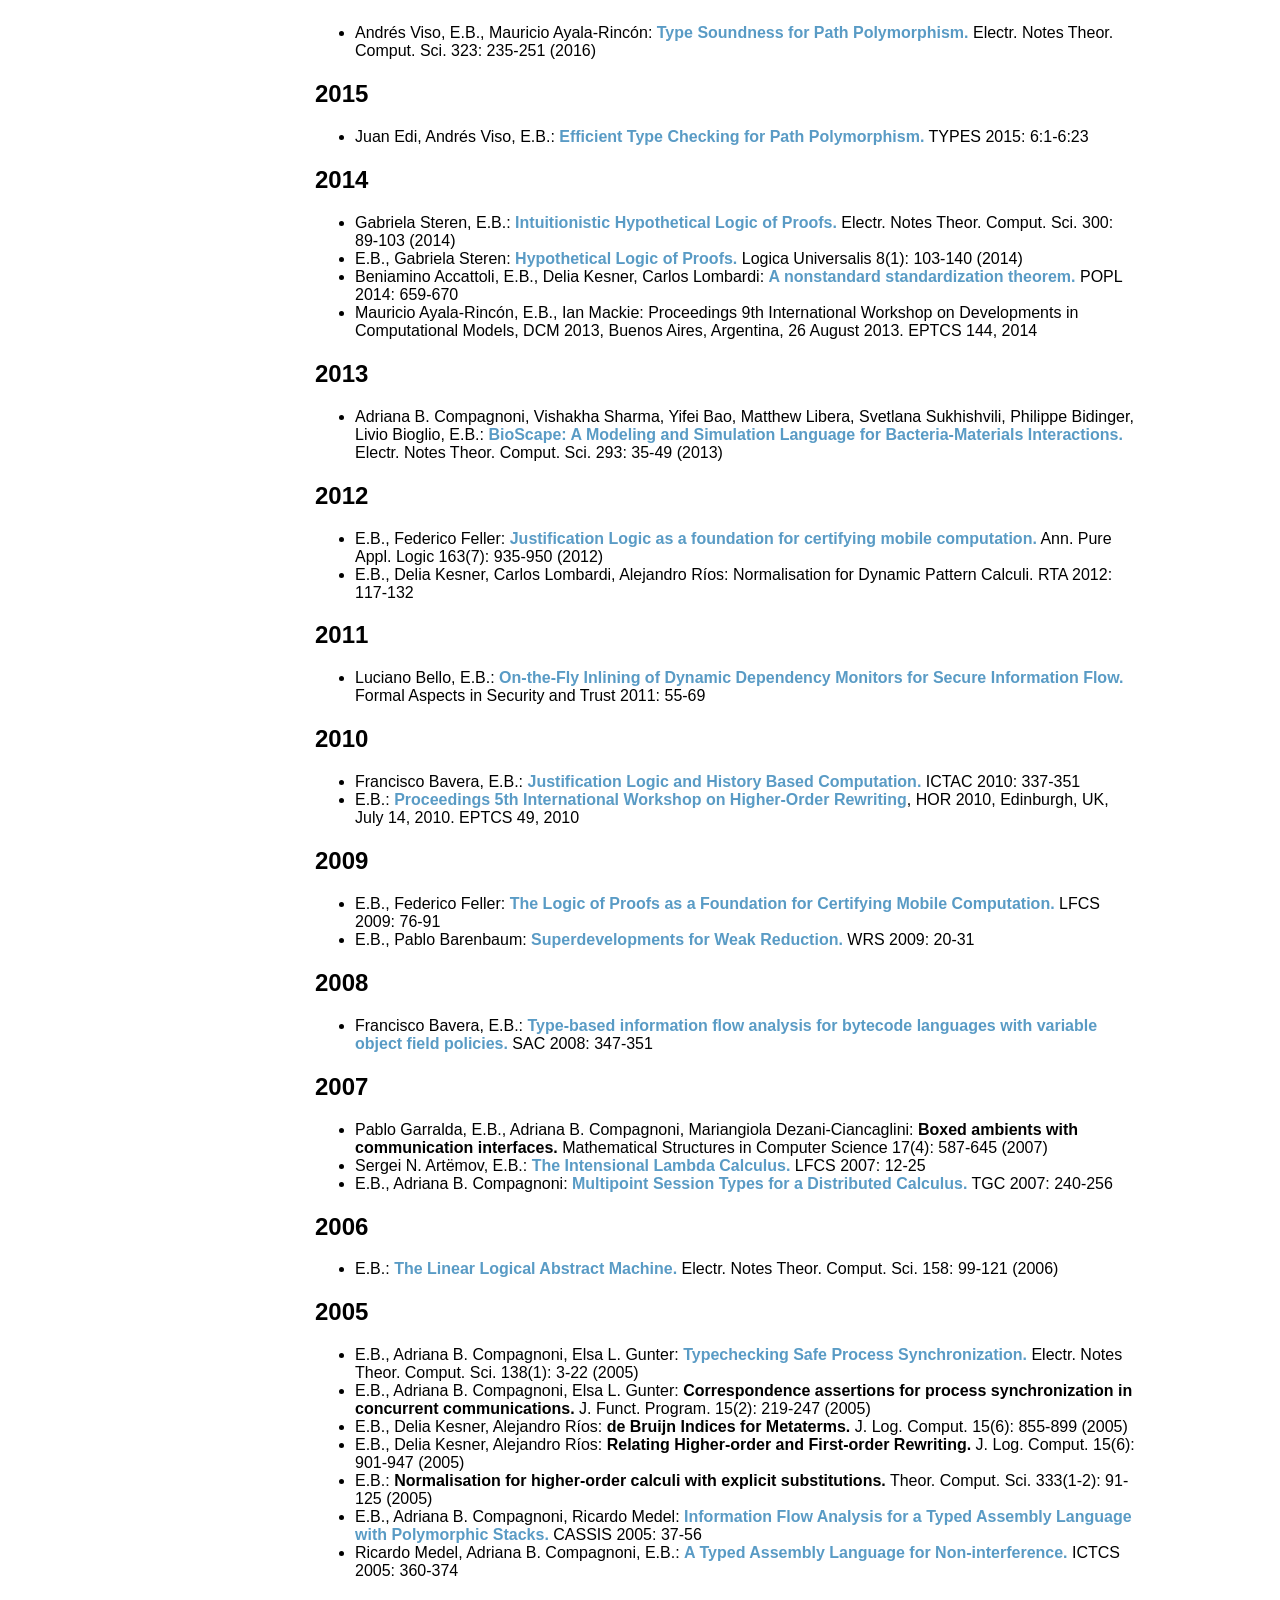
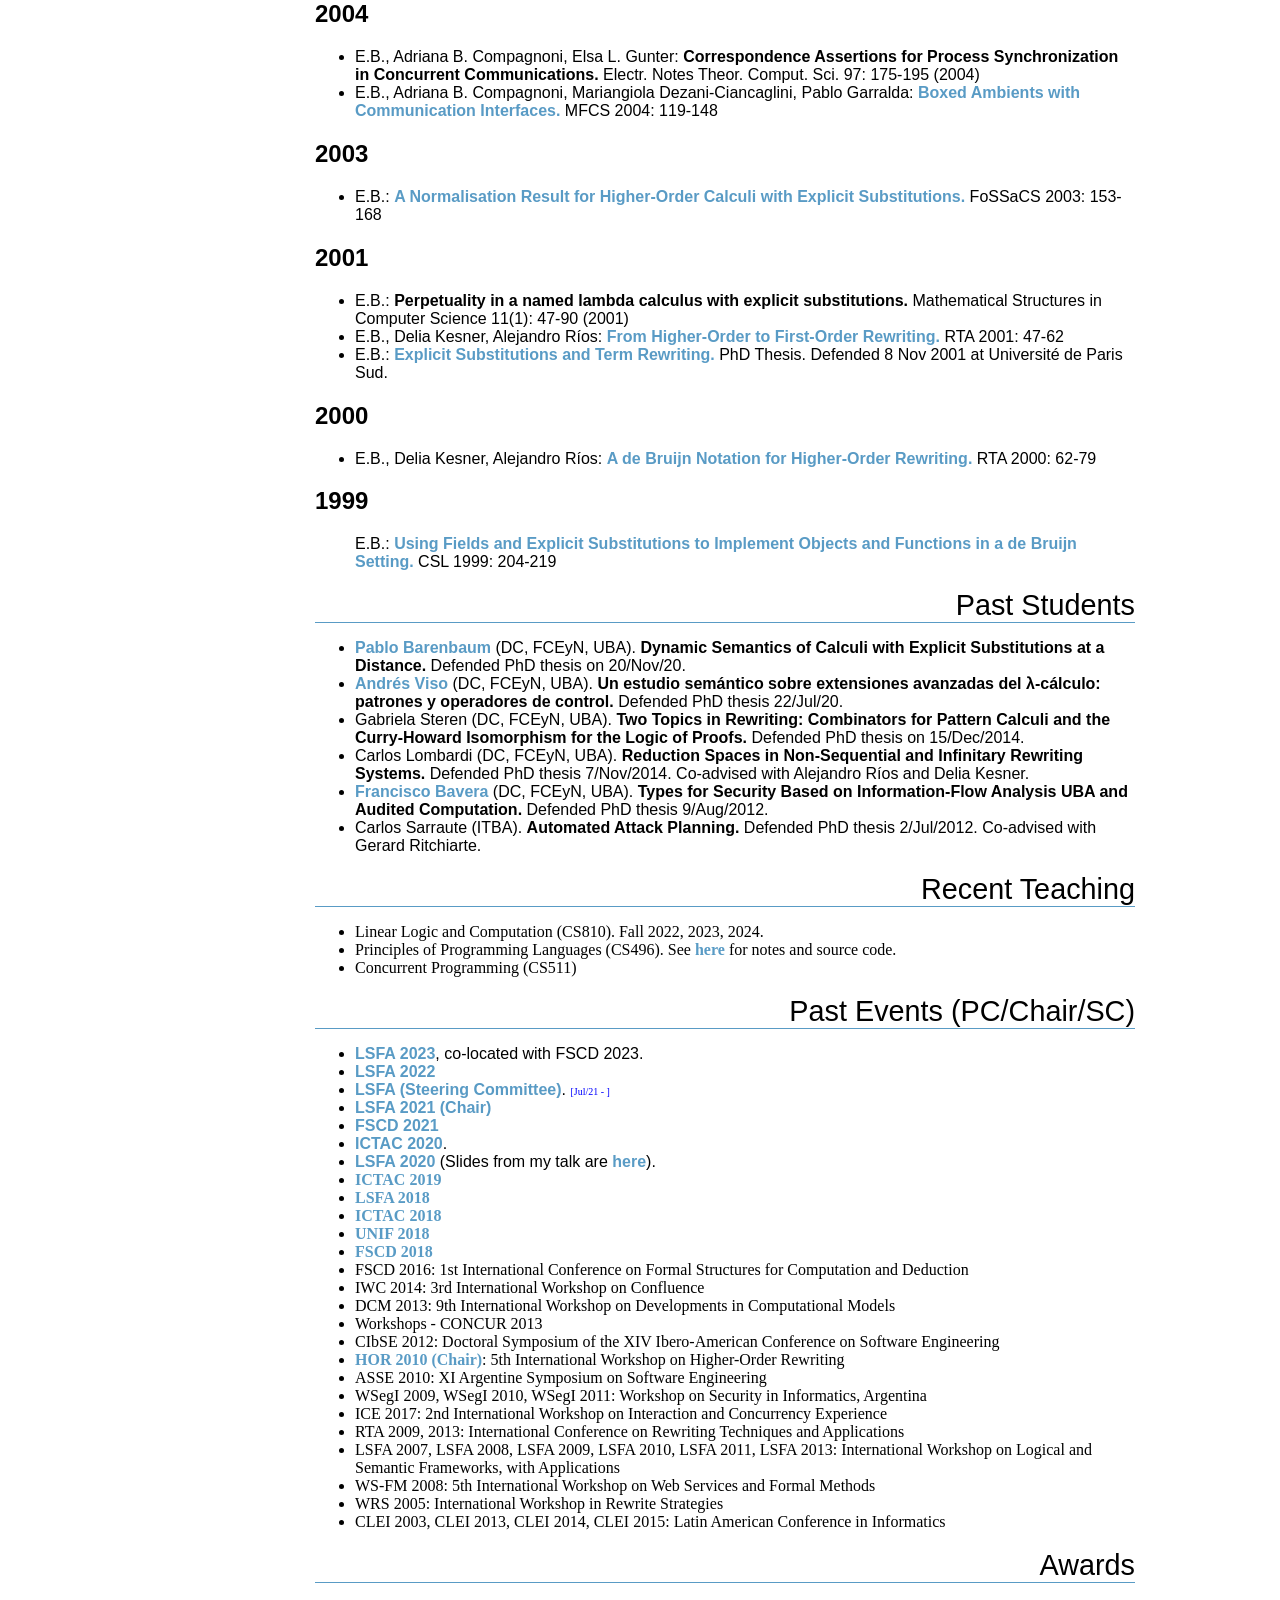
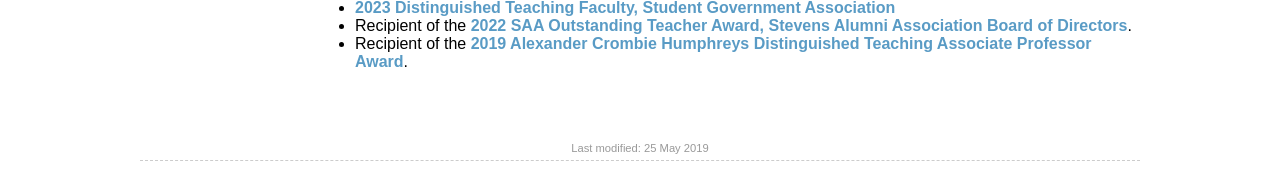
==== commit 6bab344c: "Editando" ====
--- a/index.html
+++ b/index.html
@@ -40,13 +40,6 @@
 	>
 	Delia Kesner's Festschrift</a>
         </li>
-        <li>
-	<font size="1" face="verdana" color="blue">
-	[12/Sep/25]</font> <a
-	href="horror_vault/horror_vault.html"
-	>
-	Horror-Vault</a>
-        </li>
       </ul>
 
       <div id="publications"></div>
